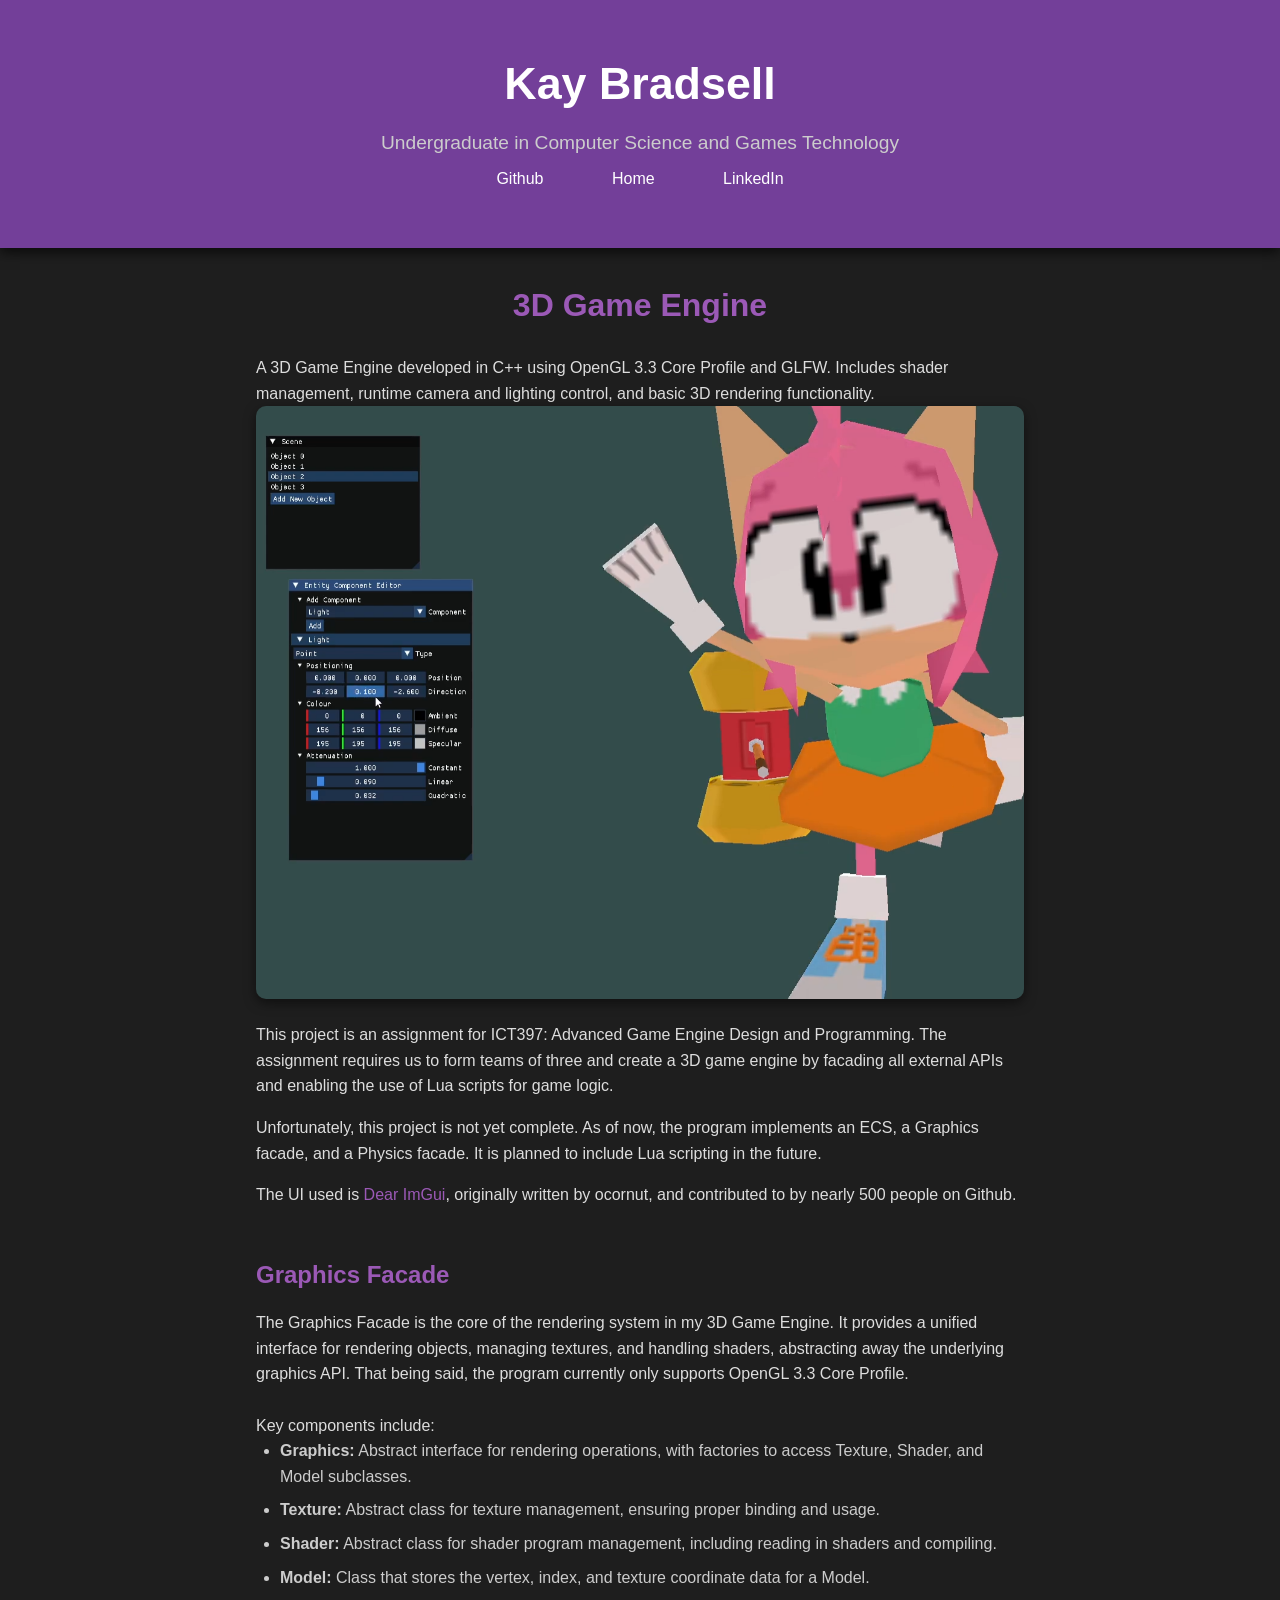
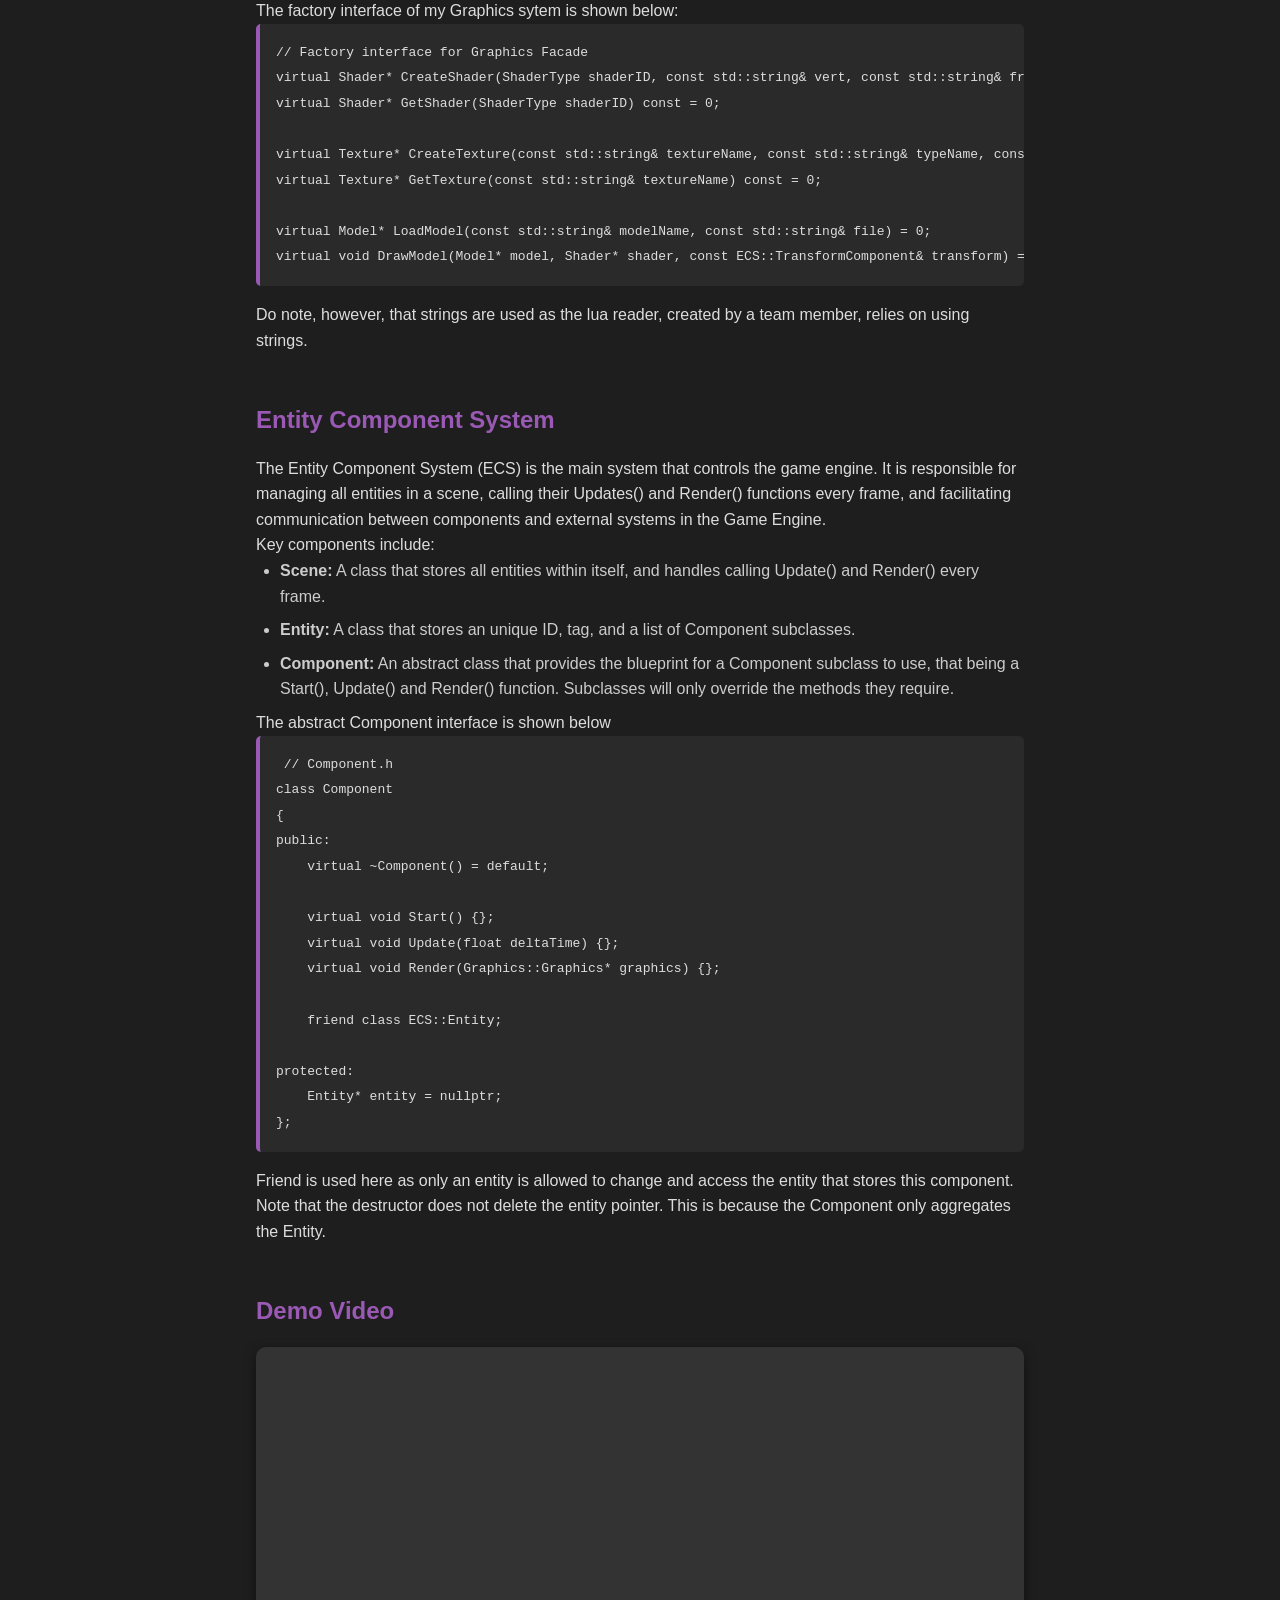
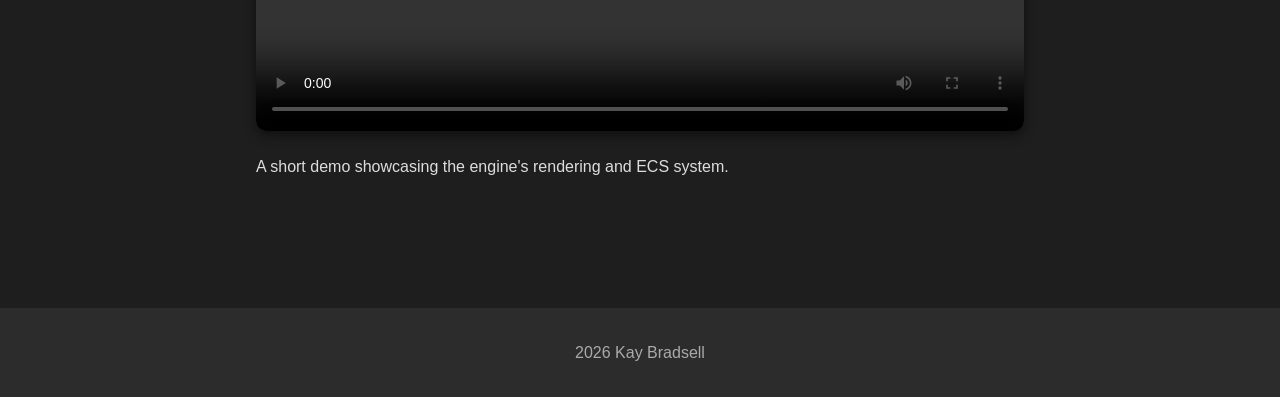
==== game-engine.html @ b8661fec "Add files via upload" ====
<!DOCTYPE html>
<html lang="en">
<head>
    <meta charset="UTF-8">
    <title>3D Game Engine | Kay Bradsell</title>
    <link rel="stylesheet" href="projectstyle.css"> <!-- your new project CSS -->
</head>
<body>

    <header>
        <h1>Kay Bradsell</h1>
        <p>Undergraduate in Computer Science and Games Technology</p>
        <nav>
            <a href="https://github.com/PocketSalt" target="_blank">Github</a>
            <a href="index.html">Home</a>
            <a href="https://www.linkedin.com/in/kay-bradsell-53371a305/" target="_blank">LinkedIn</a>
        </nav>
    </header>

    <div class="content-wrapper">

        <!-- Project Overview -->
        <section class="project-overview">
            <h2>3D Game Engine</h2>
            <p>
                A 3D Game Engine developed in C++ using OpenGL 3.3 Core Profile and GLFW.
                Includes shader management, runtime camera and lighting control, and basic 3D rendering functionality. <br />
                <img src="data/imgs/GameEngineView.png" alt="3D Game Engine Screenshot" class="project-image">
                This project is an assignment for ICT397: Advanced Game Engine Design and Programming. The assignment requires us to form teams of three and create a 3D game engine by facading all external APIs and enabling the use of Lua scripts for game logic.
            </p>

            <p>
                Unfortunately, this project is not yet complete. As of now, the program implements an ECS, a Graphics facade, and a Physics facade. It is planned to include Lua scripting in the future.
            </p>

            <p>
                The UI used is <a href="https://github.com/ocornut/imgui" target="_blank">Dear ImGui</a>, originally written by ocornut, and contributed to by nearly 500 people on Github.
            </p>
        </section>

        <!-- Graphics part -->
        <section class="project-images">
            <h3>Graphics Facade</h3>

            <p>
                The Graphics Facade is the core of the rendering system in my 3D Game Engine.
                It provides a unified interface for rendering objects, managing textures, and handling shaders, abstracting away the underlying graphics API.
                That being said, the program currently only supports OpenGL 3.3 Core Profile.
            </p>

            <br />

            <p>Key components include:</p>
            <ul>
                <li><strong>Graphics:</strong> Abstract interface for rendering operations, with factories to access Texture, Shader, and Model subclasses.</li>
                <li><strong>Texture:</strong> Abstract class for texture management, ensuring proper binding and usage.</li>
                <li><strong>Shader:</strong> Abstract class for shader program management, including reading in shaders and compiling.</li>
                <li><strong>Model:</strong> Class that stores the vertex, index, and texture coordinate data for a Model.</li>
            </ul>

            <p>The factory interface of my Graphics sytem is shown below:</p>
            <pre><code class="cpp">// Factory interface for Graphics Facade
virtual Shader* CreateShader(ShaderType shaderID, const std::string& vert, const std::string& frag) = 0;
virtual Shader* GetShader(ShaderType shaderID) const = 0;

virtual Texture* CreateTexture(const std::string& textureName, const std::string& typeName, const std::string& file) = 0;
virtual Texture* GetTexture(const std::string& textureName) const = 0;

virtual Model* LoadModel(const std::string& modelName, const std::string& file) = 0;
virtual void DrawModel(Model* model, Shader* shader, const ECS::TransformComponent& transform) = 0;
</code></pre>
            <p> Do note, however, that strings are used as the lua reader, created by a team member, relies on using strings.</p>
        </section>

        <!-- ECS -->
        <section class="project-images">
            <h3>Entity Component System</h3>

            <p>
                The Entity Component System (ECS) is the main system that controls the game engine.
                It is responsible for managing all entities in a scene, calling their Updates() and Render() functions every frame, and facilitating communication between components and external systems in the Game Engine.
            </p>

            <p>Key components include:</p>
            <ul>
                <li><strong>Scene:</strong> A class that stores all entities within itself, and handles calling Update() and Render() every frame.</li>
                <li><strong>Entity:</strong> A class that stores an unique ID, tag, and a list of Component subclasses.</li>
                <li><strong>Component:</strong> An abstract class that provides the blueprint for a Component subclass to use, that being a Start(), Update() and Render() function. Subclasses will only override the methods they require.</li>
            </ul>

            <p>The abstract Component interface is shown below</p>
            <pre><code style="cpp"> // Component.h
class Component
{
public:
    virtual ~Component() = default;

    virtual void Start() {};
    virtual void Update(float deltaTime) {};
    virtual void Render(Graphics::Graphics* graphics) {};

    friend class ECS::Entity;

protected:
    Entity* entity = nullptr;
};
</code></pre>
            <p>Friend is used here as only an entity is allowed to change and access the entity that stores this component. Note that the destructor does not delete the entity pointer. This is because the Component only aggregates the Entity.</p>
        </section>

        <!-- Demo Video -->
        <section class="project-demo">
            <h3>Demo Video</h3>
            <div class="project-video-wrapper">
                <video controls>
                    <source src="data/videos/GameEngineDemo.mp4" type="video/mp4">
                    Your browser does not support the video tag.
                </video>
            </div>
            <p>A short demo showcasing the engine's rendering and ECS system.</p>
        </section>

    </div>

    <footer>
        <p>2026 Kay Bradsell</p>
    </footer>

</body>
</html>
---- projectstyle.css ----
/* ---------- Reset & Base ---------- */
* {
    box-sizing: border-box;
    margin: 0;
    padding: 0;
}

body {
    font-family: 'Poppins', sans-serif;
    background: #1e1e1e; /* dark grey background */
    color: #ddd; /* light text for readability */
    line-height: 1.6;
}

/* ---------- Header ---------- */
header {
    background: #733f99; /* deep purple */
    color: #ffffff;
    text-align: center;
    padding: 3rem 1rem;
    box-shadow: 0 4px 12px rgba(0,0,0,0.7);
}

    header h1 {
        color: #fff;
        font-size: 2.8rem;
        margin-bottom: 0.5rem;
    }

    header p {
        font-size: 1.2rem;
        color: #ccc; /* subtle accent */
    }

nav a {
    display: inline-block;
    margin: 0 1rem;
    text-decoration: none;
    color: #fff;
    font-weight: 500;
    padding: 0.5rem 1rem;
    border-radius: 5px;
    transition: background 0.3s, transform 0.2s;
}

    nav a:hover {
        background: rgba(255,255,255,0.1);
        transform: translateY(-2px);
    }

/* ---------- Content Wrapper ---------- */
.content-wrapper {
    max-width: 800px;
    margin: 0 auto;
    padding: 2rem 1rem;
}

/* ---------- Section Headings ---------- */
h1, h2, h3 {
    color: #9b59b6; /* purple accent */
}

h1 {
    font-size: 2.8rem;
}

h2 {
    font-size: 2rem;
    margin-bottom: 1.5rem;
    text-align: center;
}

h3 {
    font-size: 1.5rem;
    margin-bottom: 1rem;
}

/* ---------- Sections ---------- */
section {
    margin-bottom: 3rem;
}

/* ---------- Bullet List ---------- */
ul {
    list-style-type: disc;
    padding-left: 1.5rem;
}

    ul li {
        margin-bottom: 0.5rem;
        color: #ccc; /* light text for bullets */
    }

/* ---------- Project Overview ---------- */
.project-overview p {
    margin-bottom: 1rem;
    color: #ddd;
}

/* ---------- Images & UML diagrams ---------- */
.project-image, .uml-image {
    width: 100%;
    max-height: 100%;
    object-fit: cover;
    border-radius: 10px;
    box-shadow: 0 4px 12px rgba(0,0,0,0.5);
    margin-bottom: 1rem;
}

/* ---------- Code Snippets ---------- */
pre {
    background: #2a2a2a; /* dark code background */
    border-left: 4px solid #9b59b6; /* purple accent */
    padding: 1rem;
    overflow-x: auto;
    border-radius: 5px;
    margin-bottom: 1rem;
    font-family: 'Fira Code', monospace;
    color: #ddd;
}

/* ---------- Video / Demo ---------- */
.project-video-wrapper video {
    width: 100%;
    max-height: 400px;
    border-radius: 10px;
    margin-bottom: 1rem;
    box-shadow: 0 4px 12px rgba(0,0,0,0.5);
}

/* ---------- Footer ---------- */
footer {
    text-align: center;
    padding: 2rem;
    background: #2c2c2c; /* dark footer */
    color: #aaa;
    margin-top: 3rem;
}

/* ---------- Links inside project overview ---------- */
.project-overview a {
    color: #9b59b6; /* purple links */
    text-decoration: none;
}

    .project-overview a:hover {
        text-decoration: underline;
    }
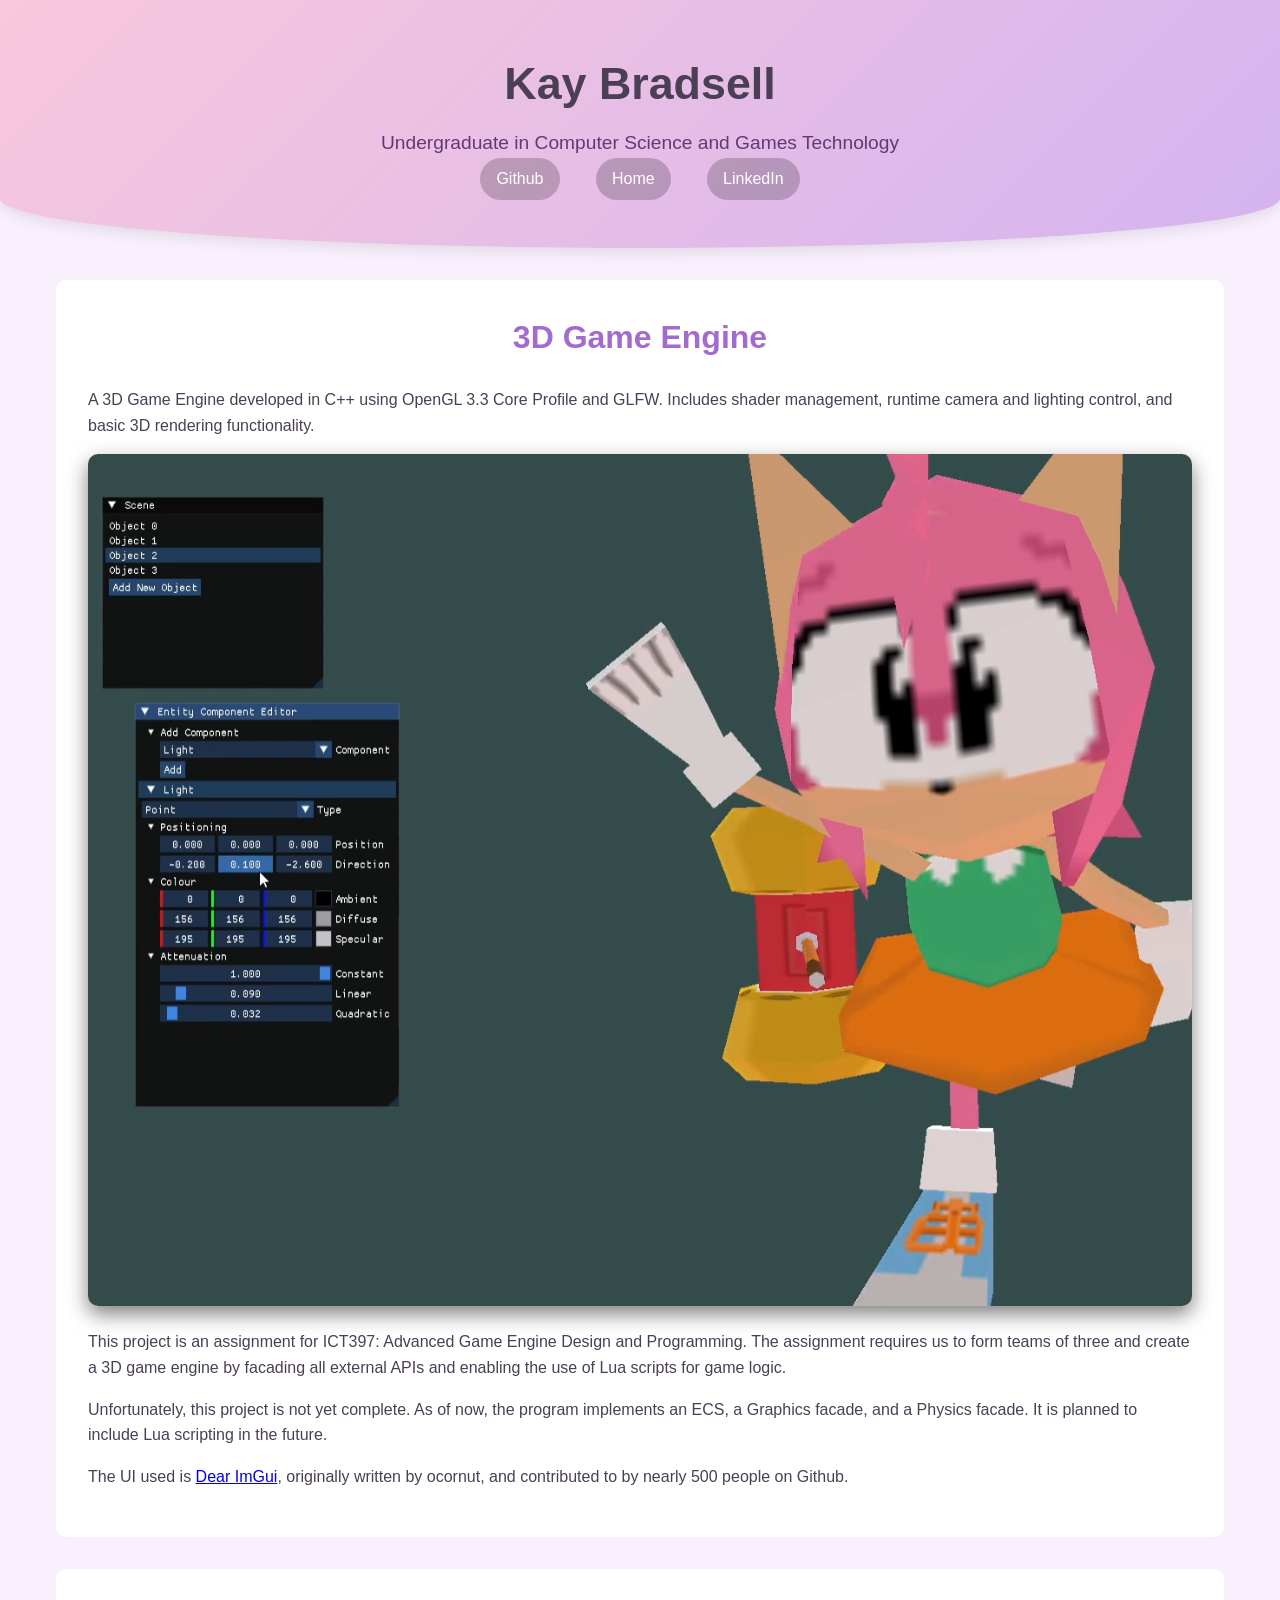
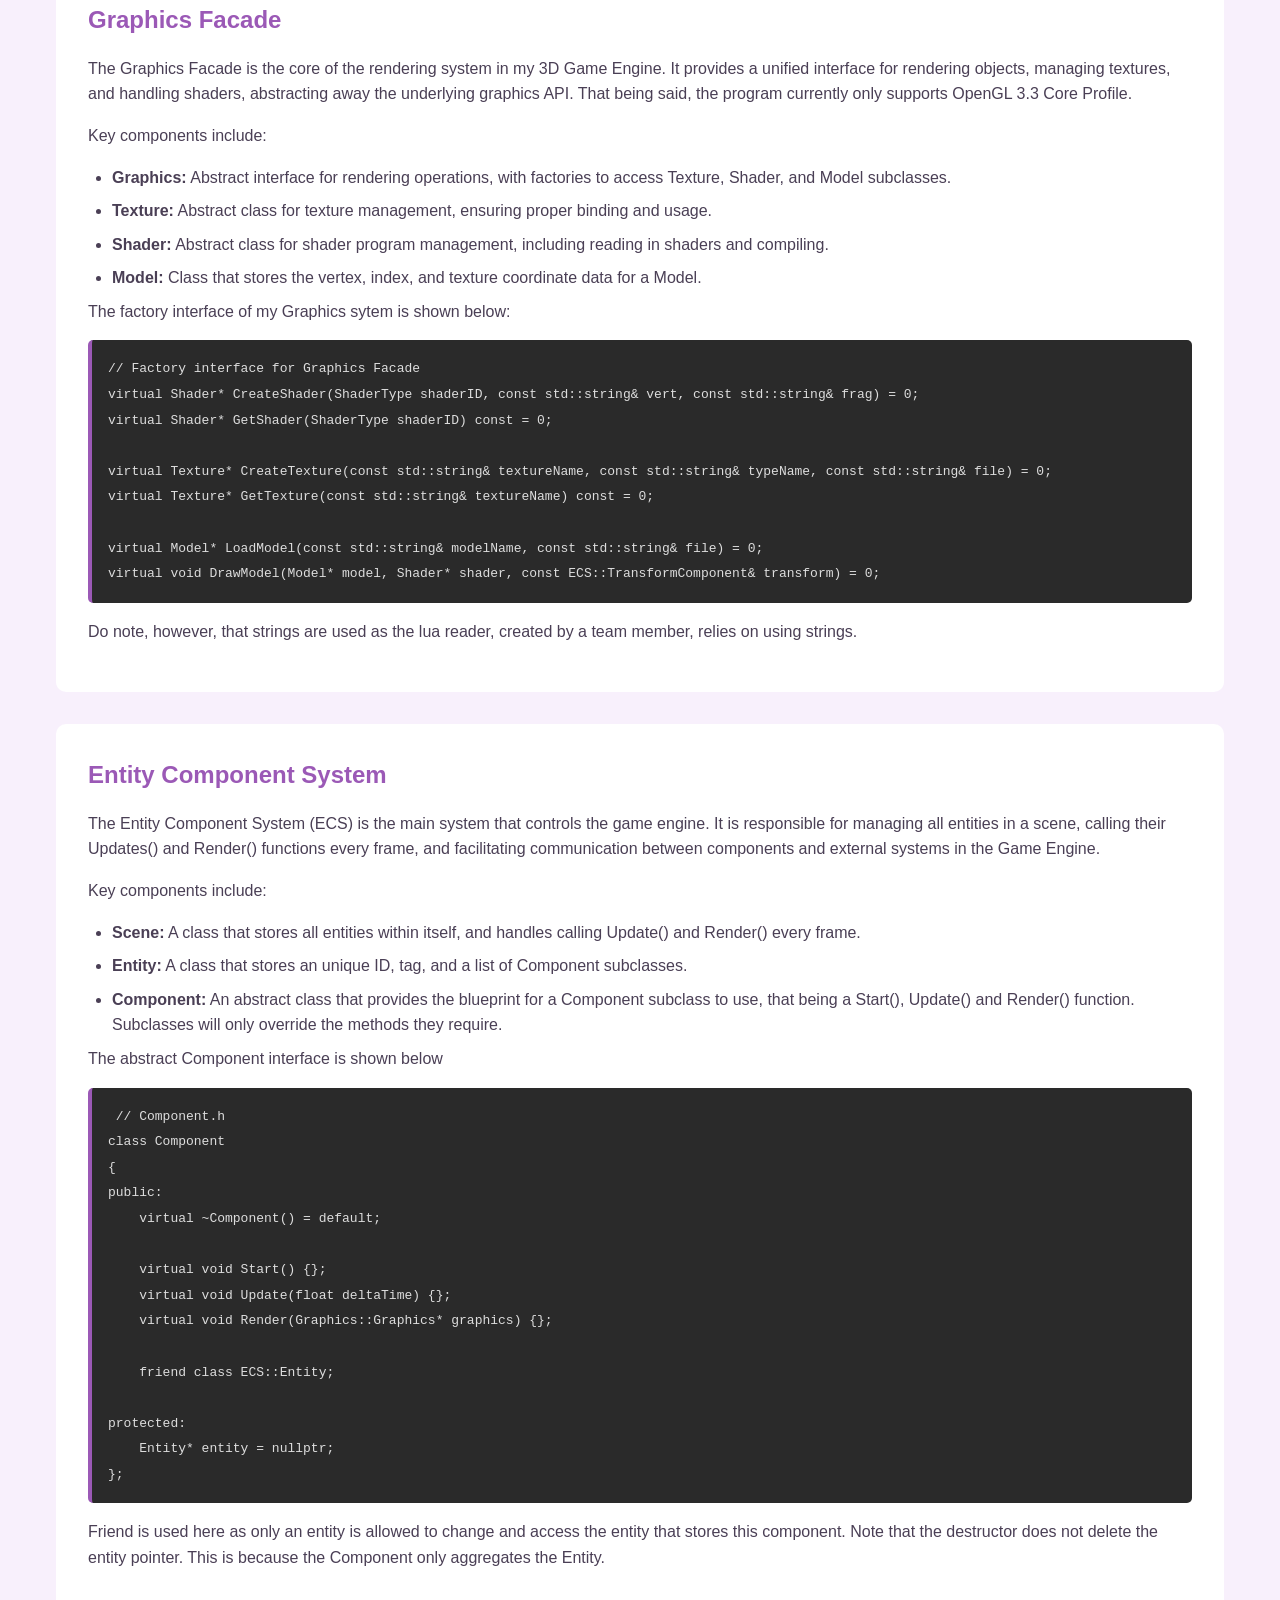
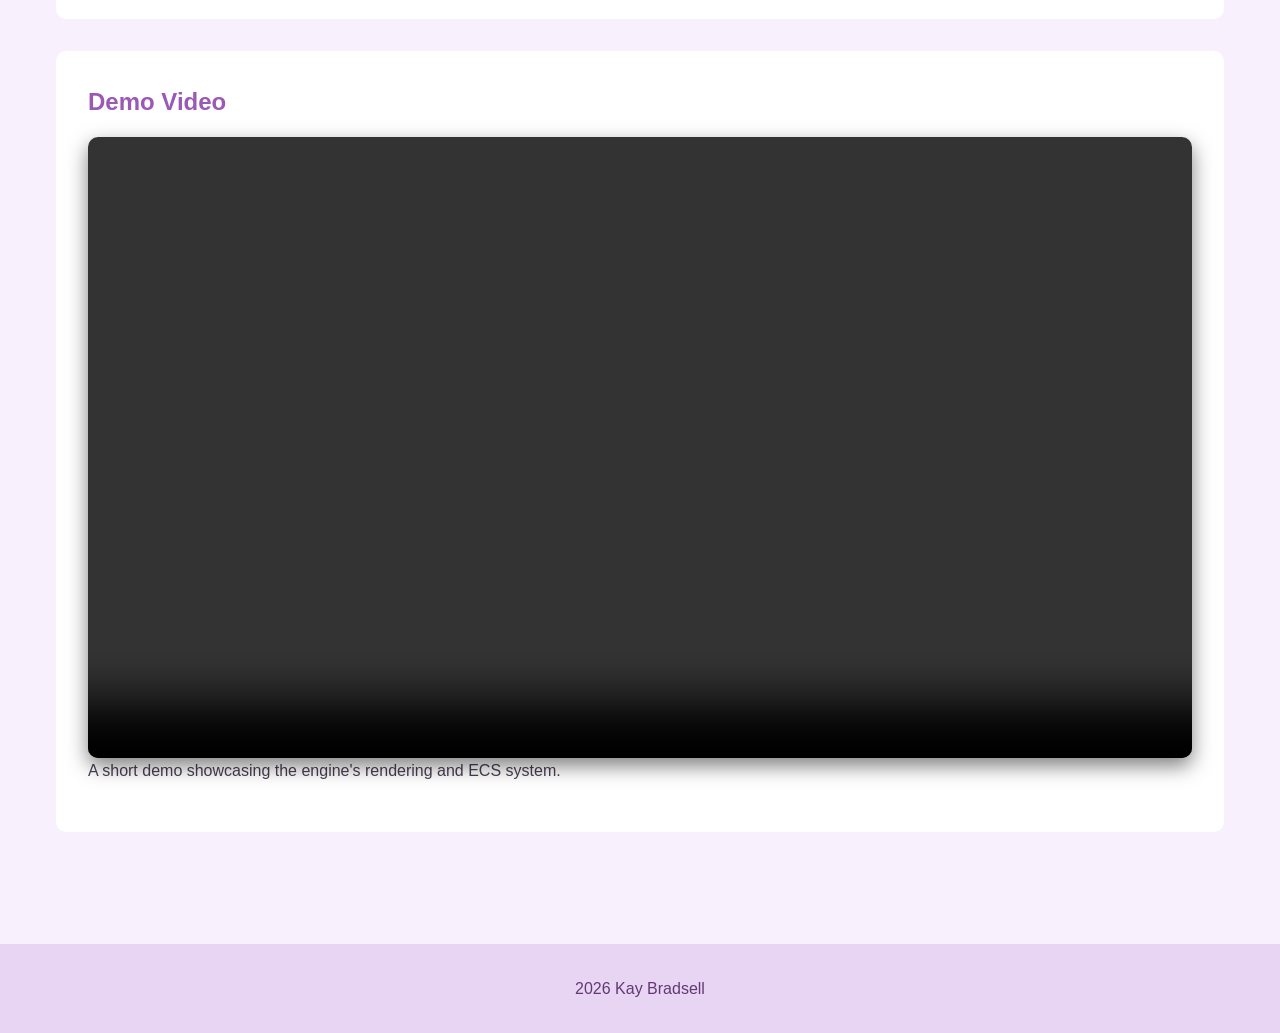
==== commit 7a190148: "Updated CSS and made it cute" ====
--- a/game-engine.html
+++ b/game-engine.html
@@ -3,7 +3,7 @@
 <head>
     <meta charset="UTF-8">
     <title>3D Game Engine | Kay Bradsell</title>
-    <link rel="stylesheet" href="projectstyle.css"> <!-- your new project CSS -->
+    <link rel="stylesheet" href="pagestyle.css">
 </head>
 <body>
 
@@ -11,11 +11,14 @@
         <h1>Kay Bradsell</h1>
         <p>Undergraduate in Computer Science and Games Technology</p>
         <nav>
-            <a href="https://github.com/PocketSalt" target="_blank">Github</a>
+            <a href="https://github.com/kaybradsell" target="_blank">Github</a>
             <a href="index.html">Home</a>
             <a href="https://www.linkedin.com/in/kay-bradsell-53371a305/" target="_blank">LinkedIn</a>
         </nav>
     </header>
+
+    <div class="side-left"></div>
+    <div class="side-right"></div>
 
     <div class="content-wrapper">
 
@@ -24,8 +27,10 @@
             <h2>3D Game Engine</h2>
             <p>
                 A 3D Game Engine developed in C++ using OpenGL 3.3 Core Profile and GLFW.
-                Includes shader management, runtime camera and lighting control, and basic 3D rendering functionality. <br />
-                <img src="data/imgs/GameEngineView.png" alt="3D Game Engine Screenshot" class="project-image">
+                Includes shader management, runtime camera and lighting control, and basic 3D rendering functionality.
+            </p>
+            <img src="data/imgs/GameEngineView.png" alt="3D Game Engine Screenshot" class="project-image">
+            <p>
                 This project is an assignment for ICT397: Advanced Game Engine Design and Programming. The assignment requires us to form teams of three and create a 3D game engine by facading all external APIs and enabling the use of Lua scripts for game logic.
             </p>
 
@@ -47,8 +52,6 @@
                 It provides a unified interface for rendering objects, managing textures, and handling shaders, abstracting away the underlying graphics API.
                 That being said, the program currently only supports OpenGL 3.3 Core Profile.
             </p>
-
-            <br />
 
             <p>Key components include:</p>
             <ul>
--- a/pagestyle.css
+++ b/pagestyle.css
@@ -0,0 +1,317 @@
+/* ---- Base ---- */
+* {
+    box-sizing: border-box;
+    margin: 0;
+    padding: 0;
+}
+
+body
+{
+    font-family: 'Poppins', sans-serif;
+    background: #f8f0fc;
+    color: #4a3f55;
+    line-height: 1.6;
+}
+
+
+/* ---- Header ---- */
+header
+{
+    background: linear-gradient(135deg, #f8c8dc, #d4b3f0);
+    text-align: center;
+    padding: 3rem 1rem;
+    border-bottom-left-radius: 50% 20%;
+    border-bottom-right-radius: 50% 20%;
+    box-shadow: 0 4px 15px rgba(0,0,0,0.1);
+    position: relative;
+    z-index: 2;
+}
+
+    header h1
+    {
+        font-size: 2.8rem;
+        margin-bottom: 0.5rem;
+    }
+
+    header p
+    {
+        font-size: 1.2rem;
+        color: #633974;
+    }
+
+/* Navigation */
+nav a
+{
+    display: inline-block;
+    margin: 0 1rem;
+    text-decoration: none;
+    color: #fff;
+    font-weight: 500;
+    padding: 0.5rem 1rem;
+    border-radius: 25px;
+    background: rgba(0, 0, 0, 0.2); /* or 255 255 255 */
+    transition: background 0.3s, transform 0.3s;
+}
+
+    nav a:hover
+    {
+        background: rgba(0, 0, 0, 0.5); /* or 255 255 255 */
+        transform: translateY(-3px);
+    }
+
+
+/* ---- Wrapper ---- */
+.content-wrapper
+{
+    max-width: 1200px;
+    margin: 0 auto;
+    padding: 2rem 1rem;
+    position: relative;
+    z-index: 1;
+}
+
+/* ---- Sections ---- */
+section
+{
+    background: #fff;
+    padding: 2rem;
+    border-radius: 10px;
+    box-shadow: 0 8px 20px rbga(0, 0, 0, 0.5);
+    margin-bottom: 2rem;
+    text-align: left;
+}
+
+    section h1
+    {
+        color: #9b59b6;
+        font-size: 2.8rem;
+    }
+
+    section h2
+    {
+        text-align: center;
+        font-size: 2rem;
+        margin-bottom: 1.5rem;
+        color: #a46bcf;
+    }
+
+    section h3
+    {
+        color: #9b59b6;
+        font-size: 1.5rem;
+        margin-bottom: 1rem;
+    }
+
+    section p
+    {
+        margin-bottom: 1rem;
+    }
+
+/* ---- Skills Lists ---- */
+#skills ul
+{
+
+    list-style: none;
+    padding-left: 0;
+}
+
+#skills li
+{
+    margin-bottom: 0.8rem;
+}
+
+    #skills li strong
+    {
+        display: inline-block;
+        width: 300px;
+        color: #9b59bc;
+    }
+
+/* ---- Regular List ---- */
+ul
+{
+    list-style-type: disc;
+    padding-left: 1.5rem;
+}
+
+    ul li
+    {
+        margin-bottom: 0.5rem;
+        
+    }
+
+/* ---- Images ---- */
+.project-image
+{
+    width: 100%;
+    max-height: 100%;
+    object-fit: cover;
+    border-radius: 10px;
+    box-shadow: 0 8px 20px rgba(0,0,0,0.5);
+    margin-bottom: 1rem;
+}
+
+/* ---- Code ---- */
+pre {
+    background: #2a2a2a;
+    border-left: 4px solid #9b59b6;
+    padding: 1rem;
+    overflow-x: auto;
+    border-radius: 5px;
+    margin-bottom: 1rem;
+    font-family: 'Fira Code', monospace;
+    color: #ddd;
+}
+
+/* ---- Project Cards ---- */
+.project-card
+{
+    background: linear-gradient(135deg, #f8c8dc, #d4b3f0);
+    padding: 1.8rem;
+    margin: 1rem auto;
+    border-radius: 20px;
+    box-shadow: 0 8px 20px rgba(0,0,0,0.1);
+    transition: transform 0.3s, box-shadow 0.3s;
+}
+
+    .project-card h3
+    {
+        margin-bottom: 0.5rem;
+        color: #9b59b6;
+    }
+
+/* ---- Project Image Wrapper ---- */
+.project-image-wrapper
+{
+    position: relative;
+    width: 100%;
+    height: 280px;
+    border-radius: 10px;
+    overflow: hidden;
+}
+
+    .project-image-wrapper img
+    {
+        width: 100%;
+        height: 100%;
+        object-fit: cover;
+        display: block;
+        transition: transform 0.3s ease;
+    }
+
+    .project-image-wrapper:hover img
+    {
+        transform: scale(1.05);
+    }
+
+    .project-image-wrapper a
+    {
+        display: block;
+        text-decoration: none;
+        color: inherit;
+        border: none;
+        outline: none;
+    }
+
+/* ---- Image Overlay Text ---- */
+.project-overlay
+{
+    position: absolute;
+    top: 0;
+    left: 0;
+    width: 100%;
+    height: 100%;
+    background: rgba(20,0,10,0.6);
+    color: #9b59b6;
+    display: flex;
+    flex-direction: column;
+    justify-content: flex-end;
+    padding: 1rem;
+    box-sizing: border-box;
+    text-align: left;
+    border-radius: 10px;
+}
+
+    .project-overlay p
+    {
+        color: #fff;
+        margin: 0;
+        font-size: 0.95rem;
+    }
+
+/* ---- Video Wrapper ---- */
+.project-video-wrapper
+{
+    position: relative;
+    width: 100%;
+    padding-top: 56.25%;
+    border-radius: 10px;
+    overflow: hidden;
+    box-shadow: 0 8px 20px rgba(0,0,0,0.5);
+}
+
+    .project-video-wrapper video
+    {
+        position: absolute;
+        top: 0;
+        left: 0;
+        width: 100%;
+        height: 100%;
+        object-fit: cover;
+        display: block;
+    }
+
+/* ---- About & Contact ---- */
+#about p{
+    margin-left: 0 auto 1rem;
+    text-align: left;
+}
+
+#contact p {
+    margin-left: 0 auto 1rem;
+    text-align: center;
+}
+
+/* ---- Footer ---- */
+footer
+{
+    text-align: center;
+    padding: 2rem;
+    background: #e8d5f3;
+    color: #633974;
+    margin-top: 3rem;
+    position: relative;
+    z-index: 2;
+}
+
+/* ---- Side Panels ---- */
+.side-left, .side-right
+{
+    position: fixed;
+    top: 0;
+
+    width: 350px;
+    height: 100vh;
+
+    /*background-image: url('data/gifs/background.gif');*/
+    background-color: #633974;
+    background-size: cover;
+    background-repeat: no-repeat;
+    background-position: center;
+
+    z-index: -1;
+    image-rendering: pixelated;
+    opacity: 0.7;
+}
+
+.side-left
+{
+    left: calc(50% - 600px - 400px);
+    background-position: left;
+}
+
+.side-right
+{
+    left: calc(50% + 600px + 50px);
+    background-position: right;
+}
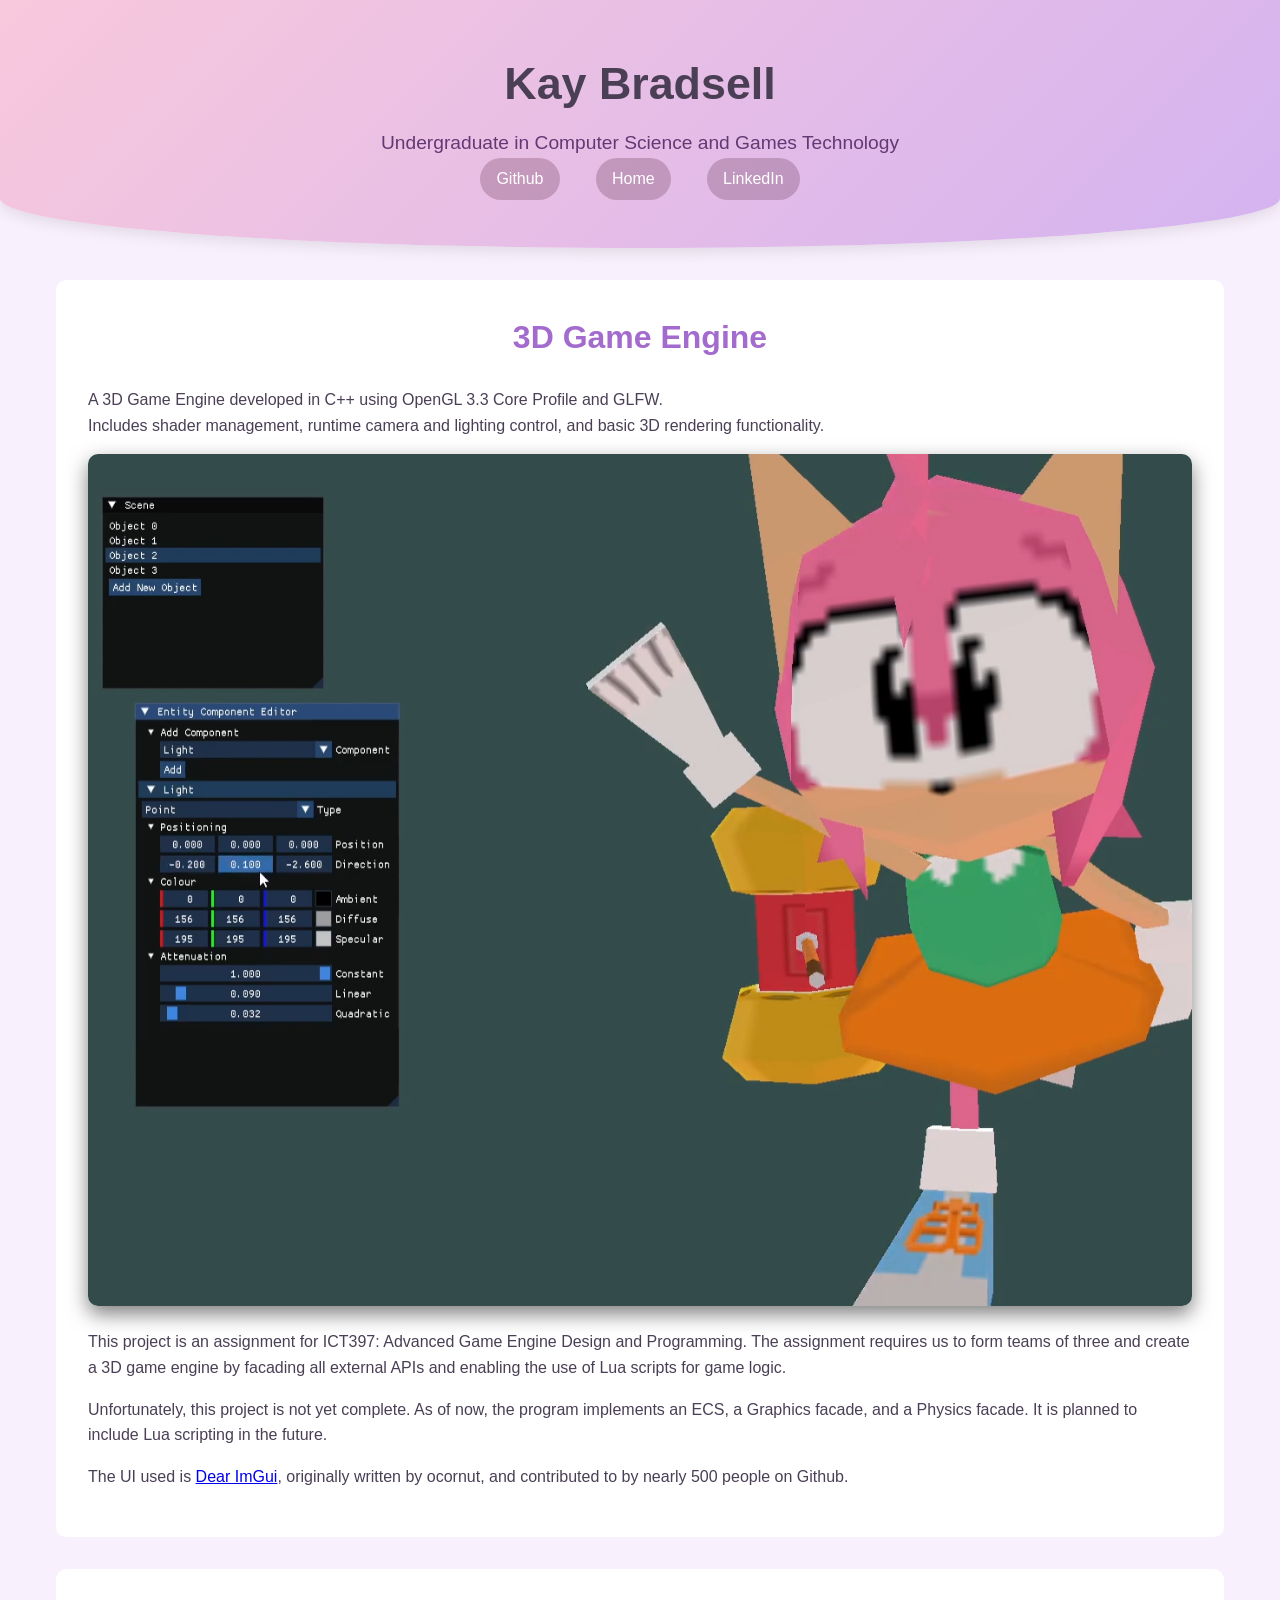
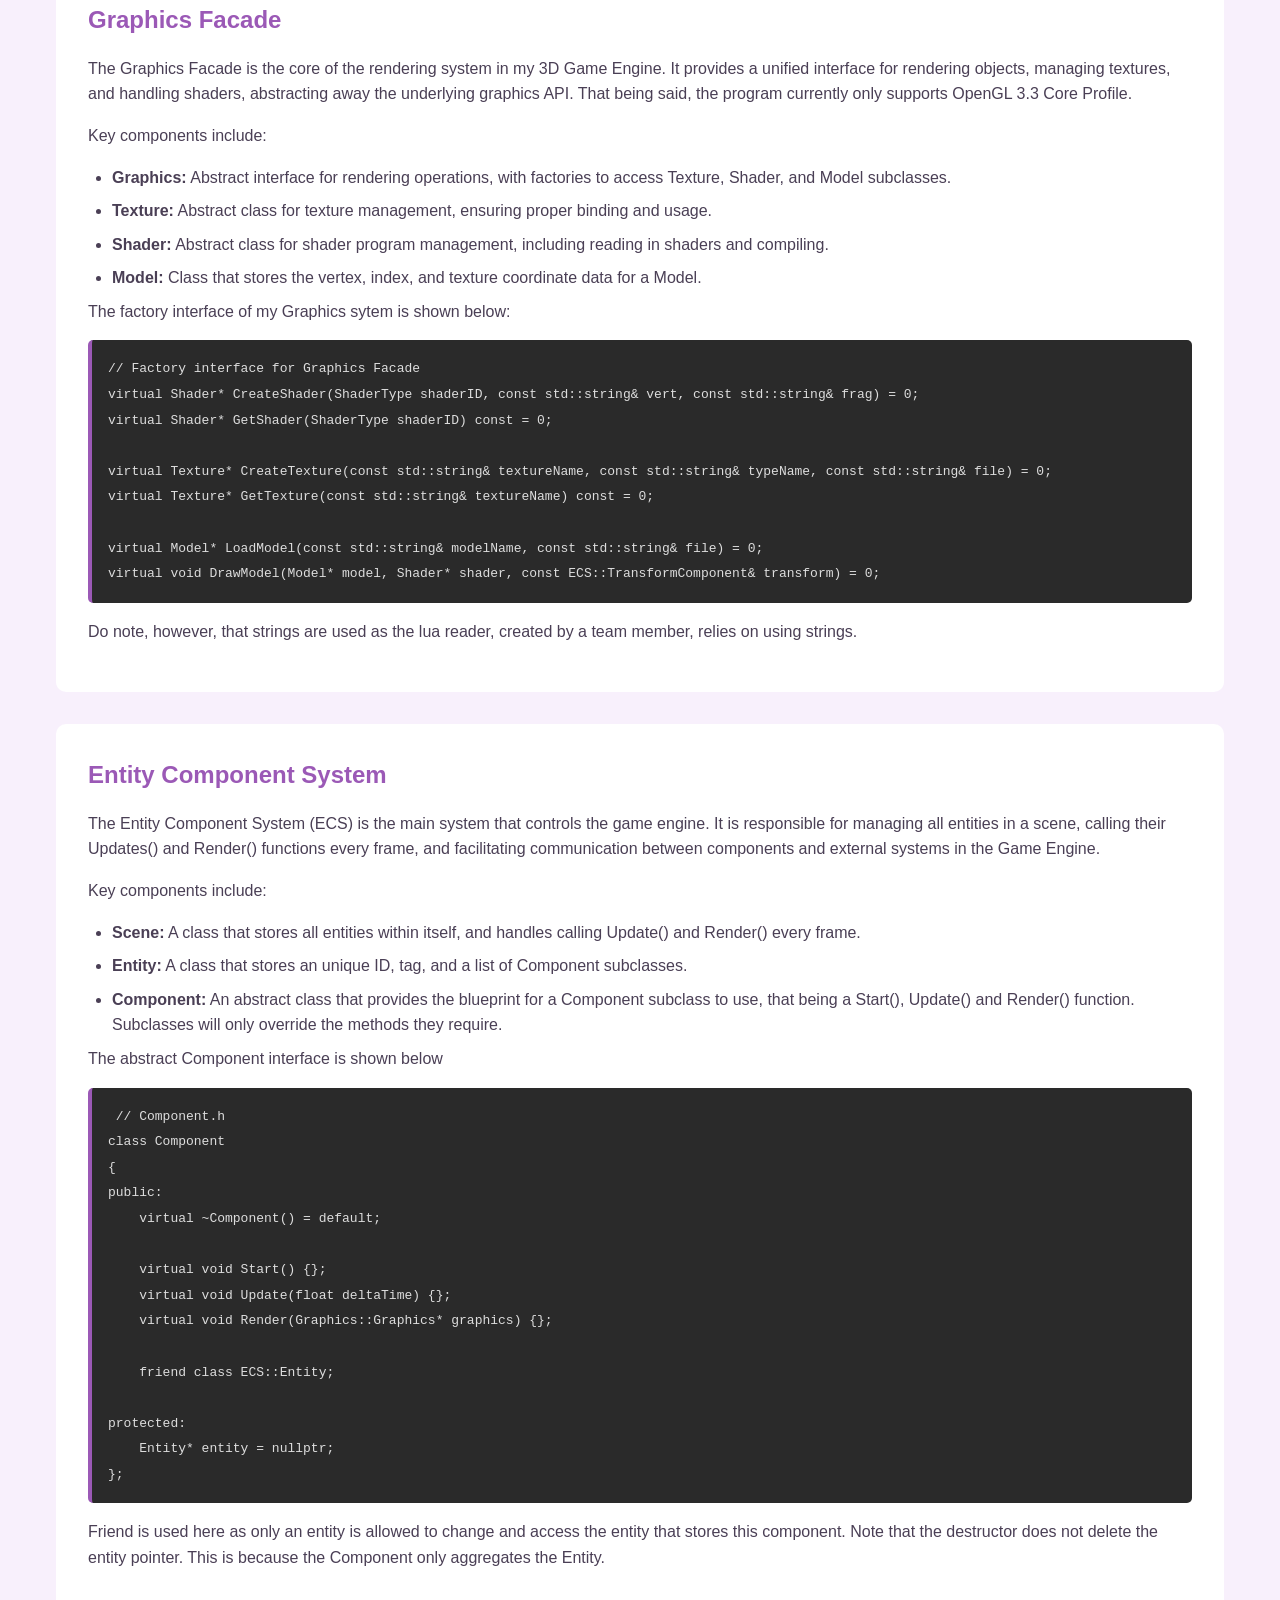
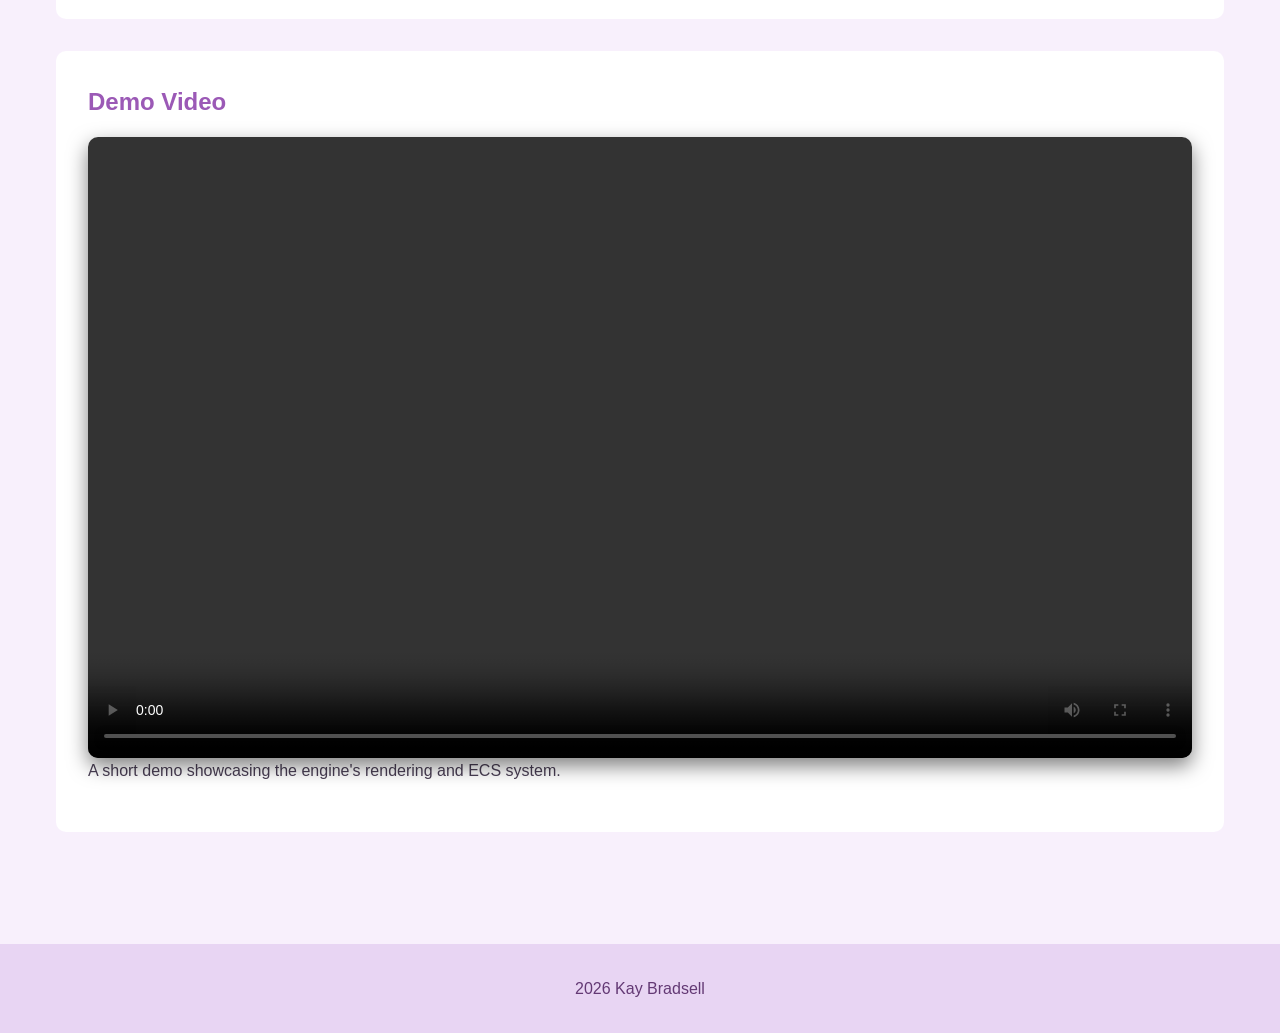
==== commit 45cd5860: "Added Minesweeper page and updated rest." ====
--- a/game-engine.html
+++ b/game-engine.html
@@ -26,7 +26,7 @@
         <section class="project-overview">
             <h2>3D Game Engine</h2>
             <p>
-                A 3D Game Engine developed in C++ using OpenGL 3.3 Core Profile and GLFW.
+                A 3D Game Engine developed in C++ using OpenGL 3.3 Core Profile and GLFW. <br />
                 Includes shader management, runtime camera and lighting control, and basic 3D rendering functionality.
             </p>
             <img src="data/imgs/GameEngineView.png" alt="3D Game Engine Screenshot" class="project-image">
@@ -41,6 +41,7 @@
             <p>
                 The UI used is <a href="https://github.com/ocornut/imgui" target="_blank">Dear ImGui</a>, originally written by ocornut, and contributed to by nearly 500 people on Github.
             </p>
+            
         </section>
 
         <!-- Graphics part -->
--- a/pagestyle.css
+++ b/pagestyle.css
@@ -49,13 +49,13 @@
     font-weight: 500;
     padding: 0.5rem 1rem;
     border-radius: 25px;
-    background: rgba(0, 0, 0, 0.2); /* or 255 255 255 */
+    background: rgba(50, 0, 20, 0.2); /* or 255 255 255 */
     transition: background 0.3s, transform 0.3s;
 }
 
     nav a:hover
     {
-        background: rgba(0, 0, 0, 0.5); /* or 255 255 255 */
+        background: rgba(50, 0, 20, 0.5); /* or 255 255 255 */
         transform: translateY(-3px);
     }
 
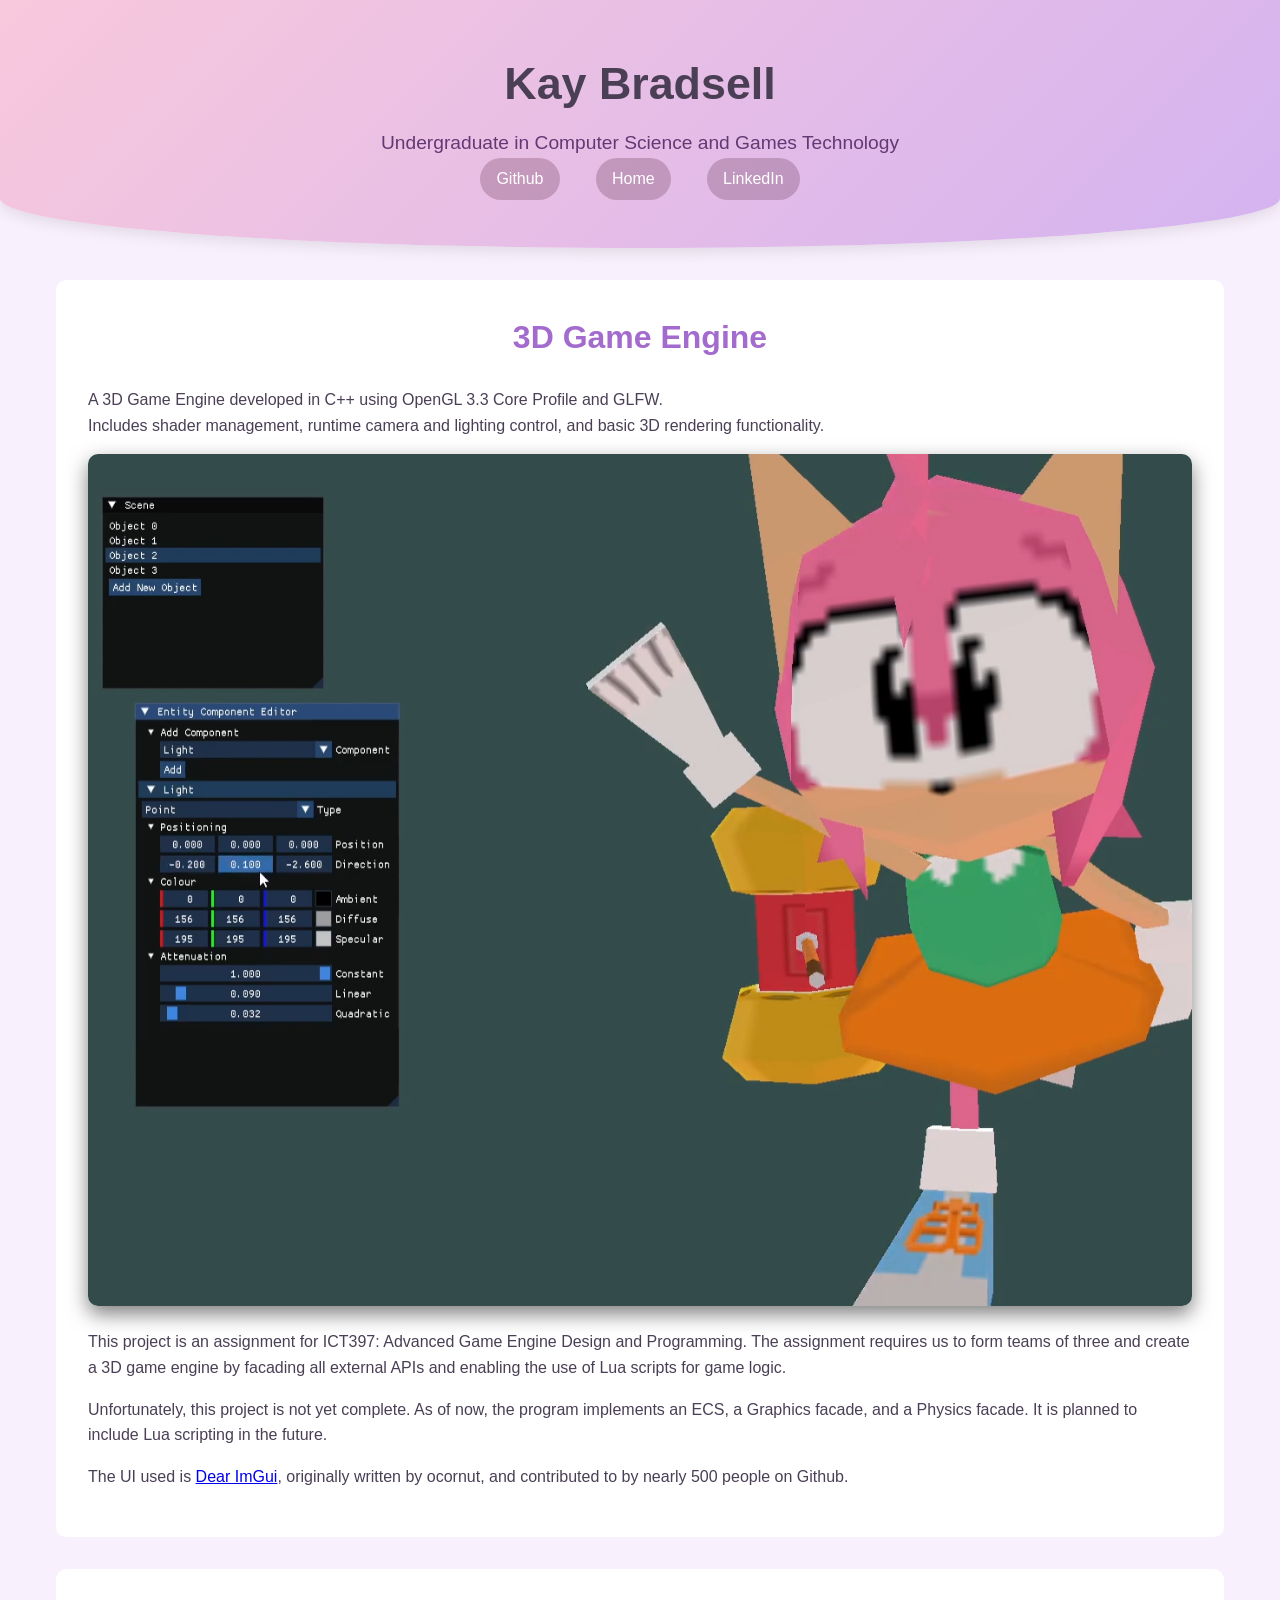
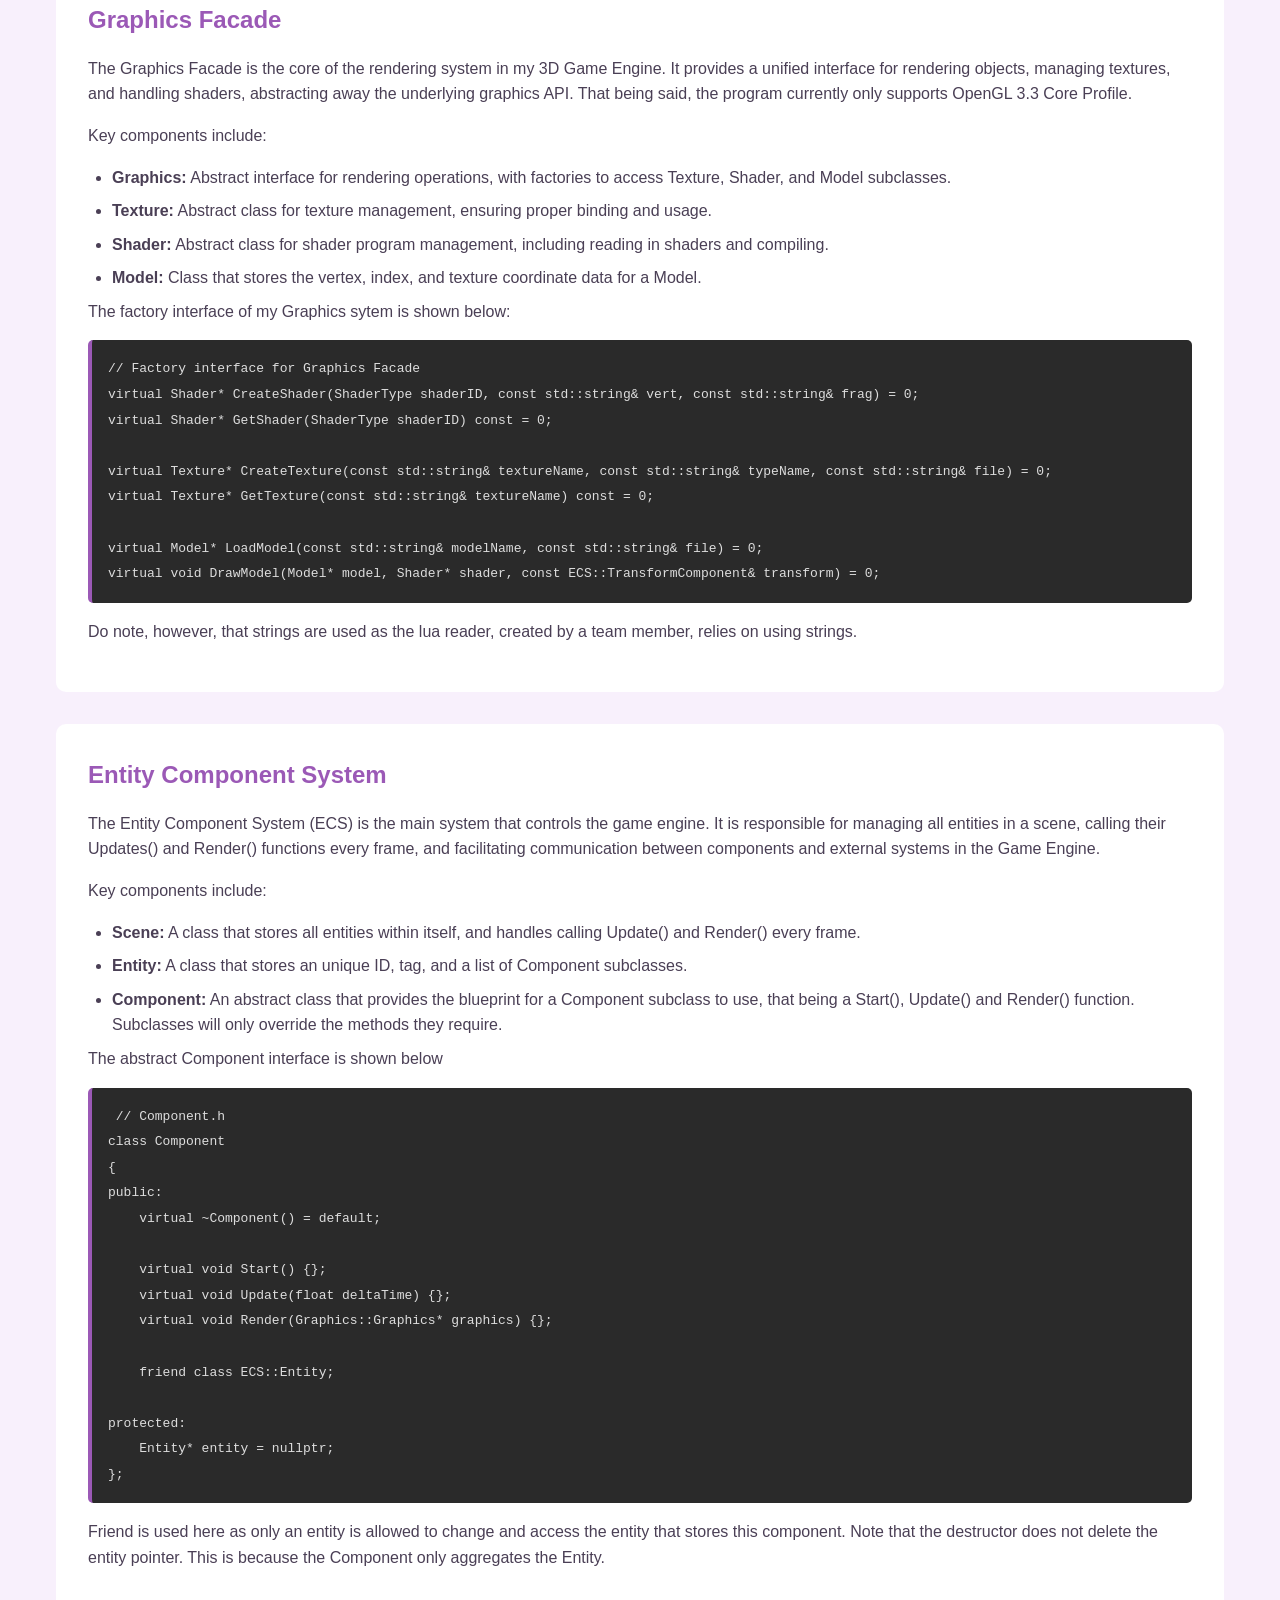
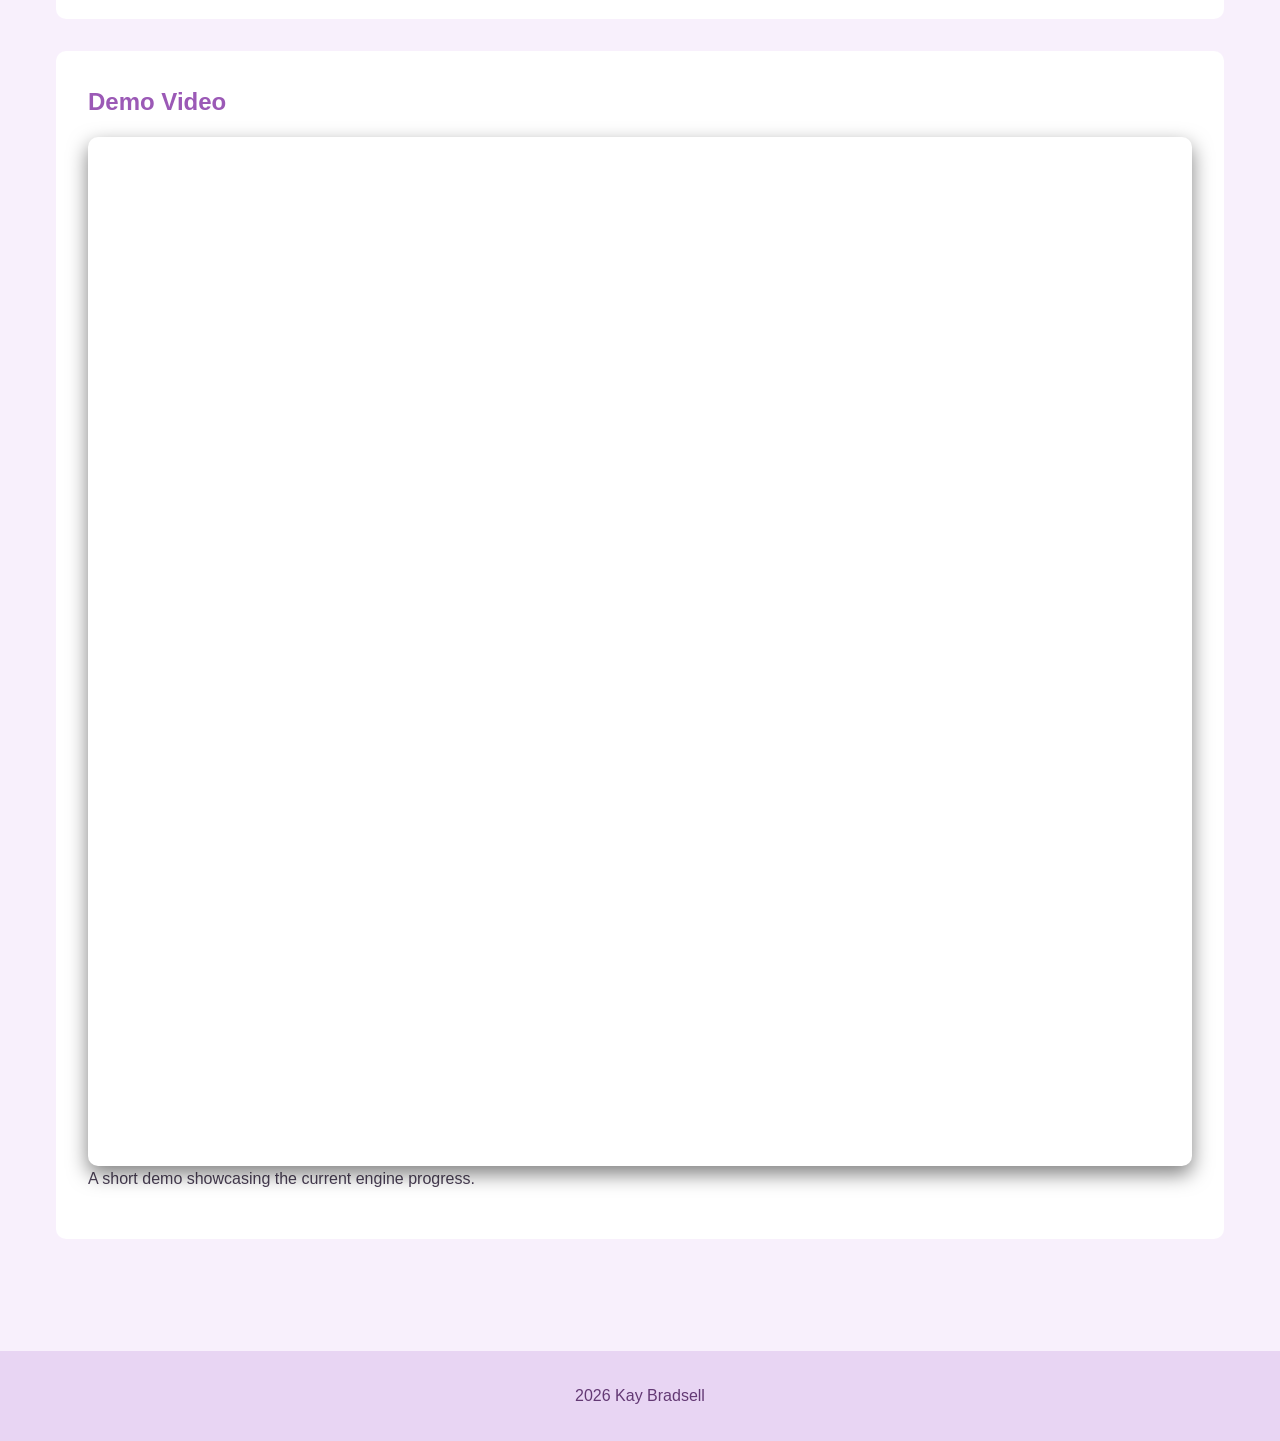
==== commit d9d00aee: "Update game-engine.html" ====
--- a/game-engine.html
+++ b/game-engine.html
@@ -116,12 +116,12 @@
         <section class="project-demo">
             <h3>Demo Video</h3>
             <div class="project-video-wrapper">
-                <video controls>
-                    <source src="data/videos/GameEngineDemo.mp4" type="video/mp4">
-                    Your browser does not support the video tag.
-                </video>
+                <iframe width="100%" height="400"
+                    src="https://youtu.be/H6Nz-hdSgTE"
+                    frameborder="0" allowfullscreen>
+                </iframe>
             </div>
-            <p>A short demo showcasing the engine's rendering and ECS system.</p>
+            <p>A short demo showcasing the current engine progress.</p>
         </section>
 
     </div>
@@ -131,4 +131,4 @@
     </footer>
 
 </body>
-</html>+</html>
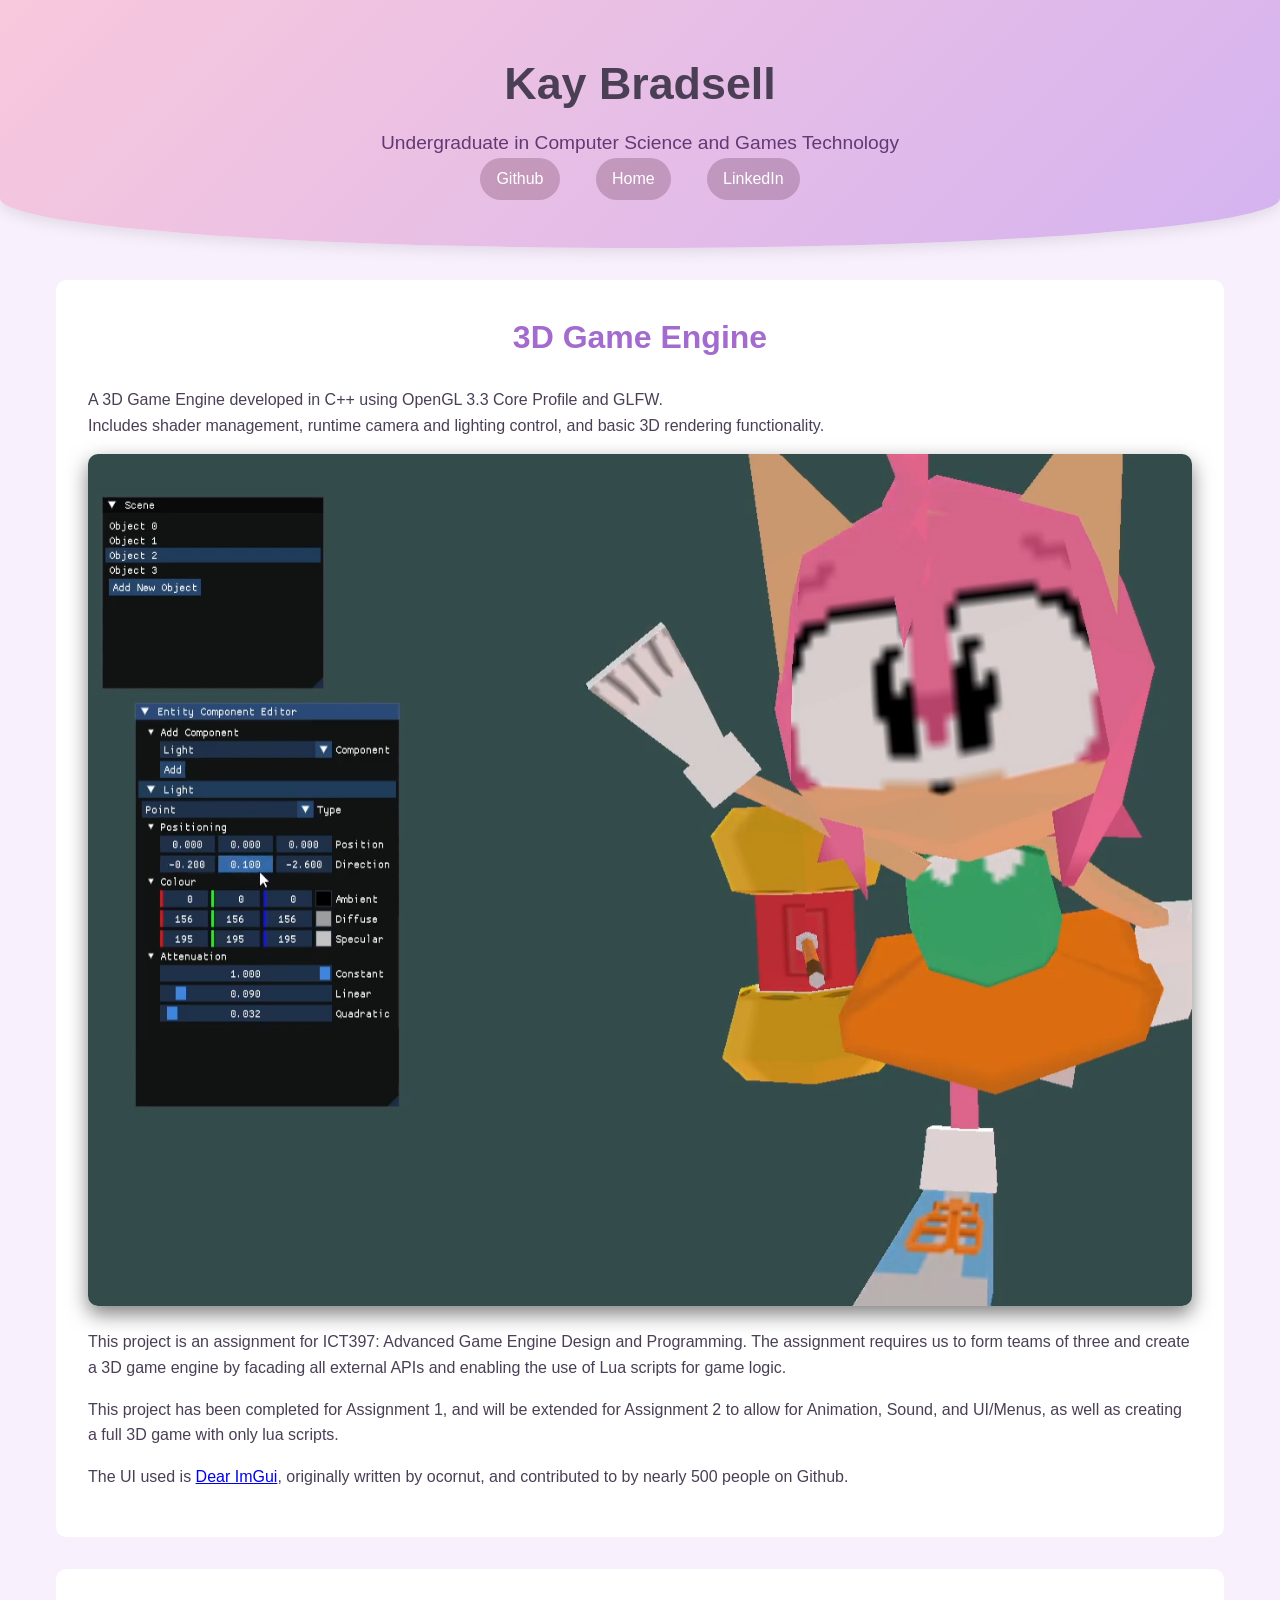
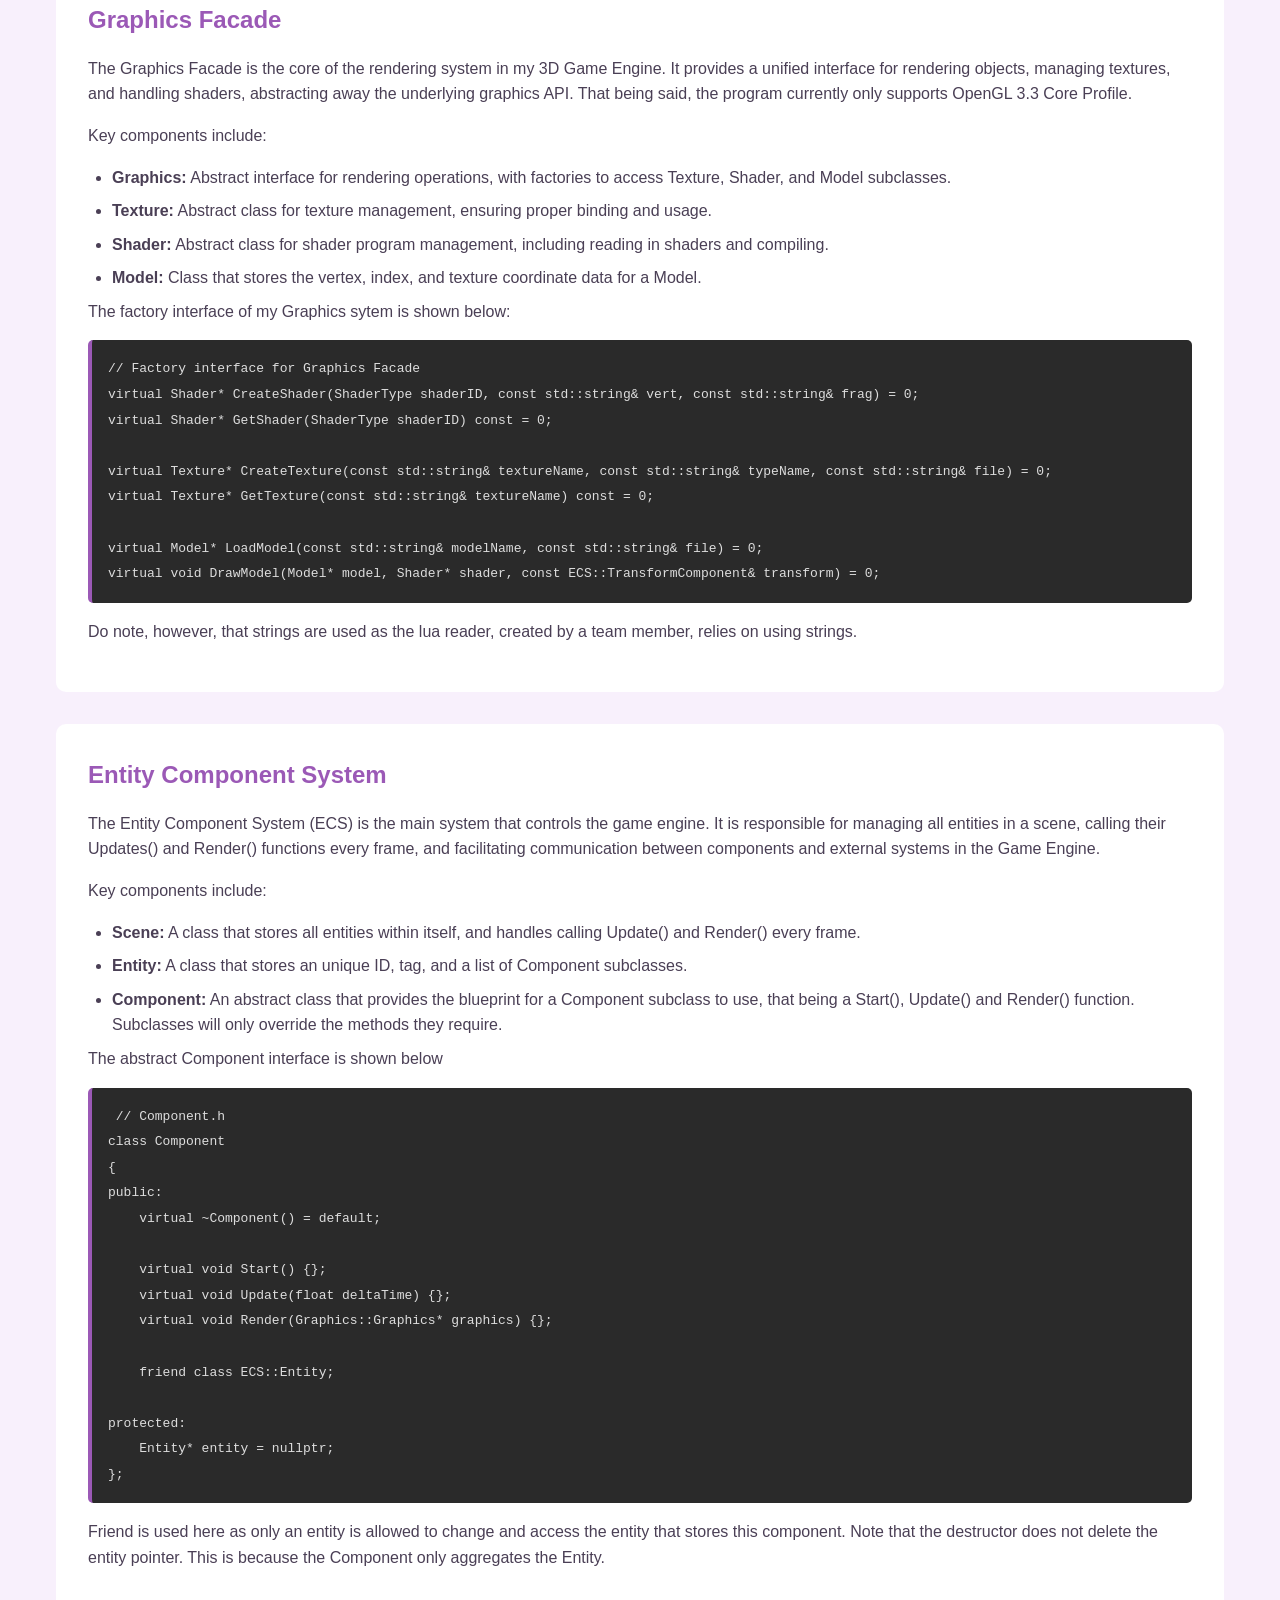
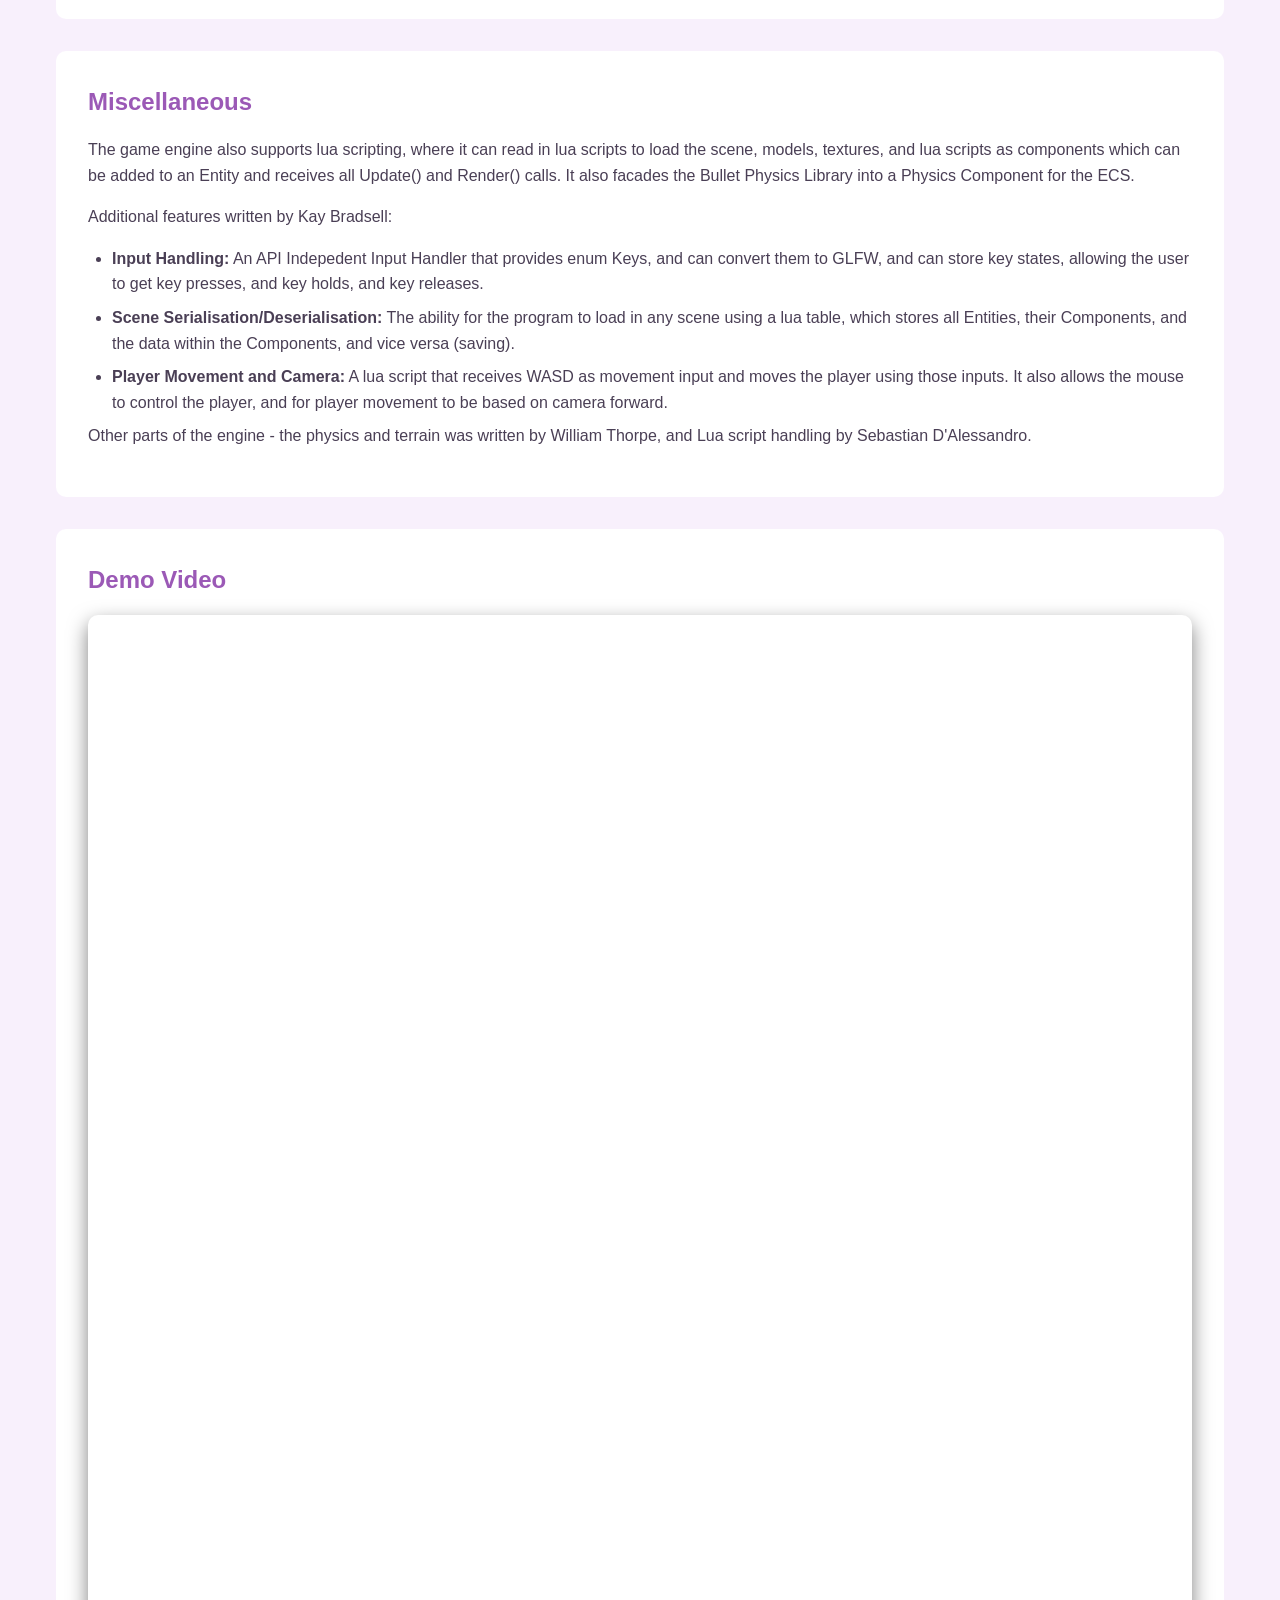
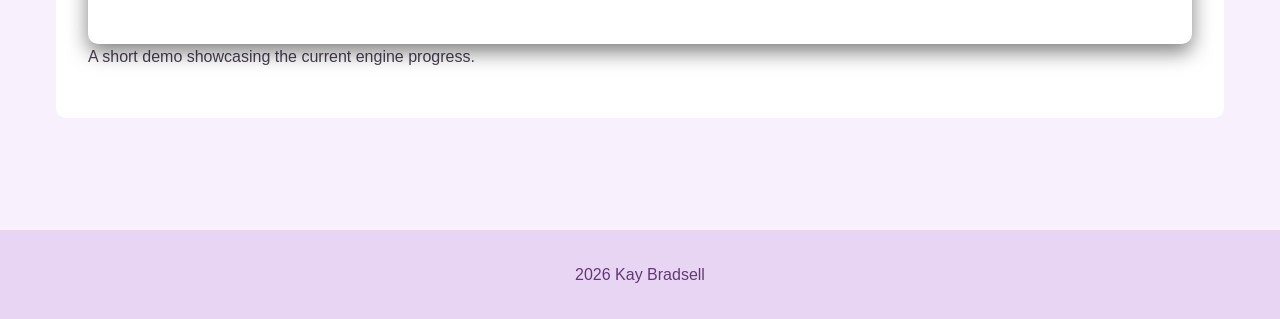
==== commit 02b587b4: "Update game-engine.html" ====
--- a/game-engine.html
+++ b/game-engine.html
@@ -35,7 +35,7 @@
             </p>
 
             <p>
-                Unfortunately, this project is not yet complete. As of now, the program implements an ECS, a Graphics facade, and a Physics facade. It is planned to include Lua scripting in the future.
+                This project has been completed for Assignment 1, and will be extended for Assignment 2 to allow for Animation, Sound, and UI/Menus, as well as creating a full 3D game with only lua scripts.
             </p>
 
             <p>
@@ -112,6 +112,26 @@
             <p>Friend is used here as only an entity is allowed to change and access the entity that stores this component. Note that the destructor does not delete the entity pointer. This is because the Component only aggregates the Entity.</p>
         </section>
 
+        </section>
+
+        <!-- ECS -->
+        <section class="project-images">
+            <h3>Miscellaneous</h3>
+
+            <p>
+                The game engine also supports lua scripting, where it can read in lua scripts to load the scene, models, textures, and lua scripts as components which can be added to an Entity and receives all Update() and Render() calls. It also facades the Bullet Physics Library into a Physics Component for the ECS.
+            </p>
+
+            <p>Additional features written by Kay Bradsell:</p>
+            <ul>
+                <li><strong>Input Handling:</strong> An API Indepedent Input Handler that provides enum Keys, and can convert them to GLFW, and can store key states, allowing the user to get key presses, and key holds, and key releases.</li>
+                <li><strong>Scene Serialisation/Deserialisation:</strong> The ability for the program to load in any scene using a lua table, which stores all Entities, their Components, and the data within the Components, and vice versa (saving).</li>
+                <li><strong>Player Movement and Camera:</strong> A lua script that receives WASD as movement input and moves the player using those inputs. It also allows the mouse to control the player, and for player movement to be based on camera forward.</li>
+            </ul>
+
+            <p>Other parts of the engine - the physics and terrain was written by William Thorpe, and Lua script handling by Sebastian D'Alessandro.</p>
+        </section>
+
         <!-- Demo Video -->
         <section class="project-demo">
             <h3>Demo Video</h3>
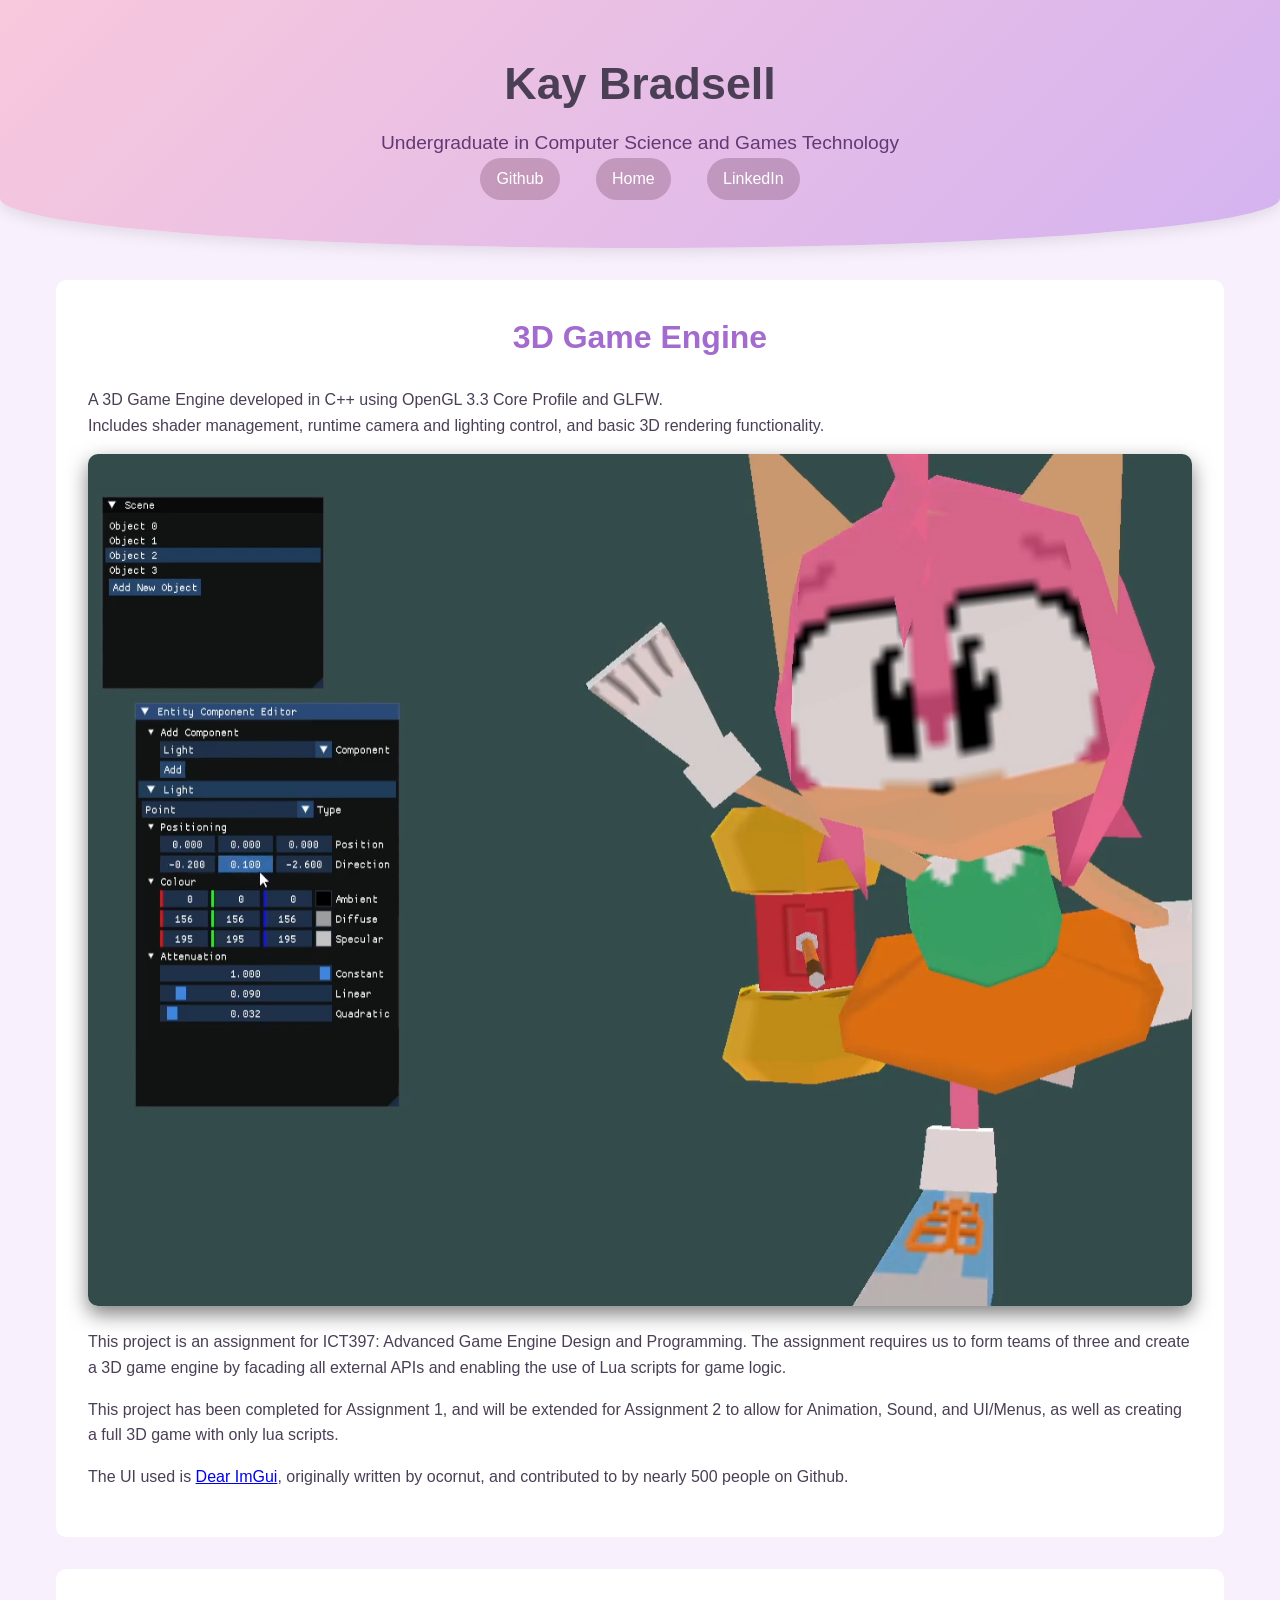
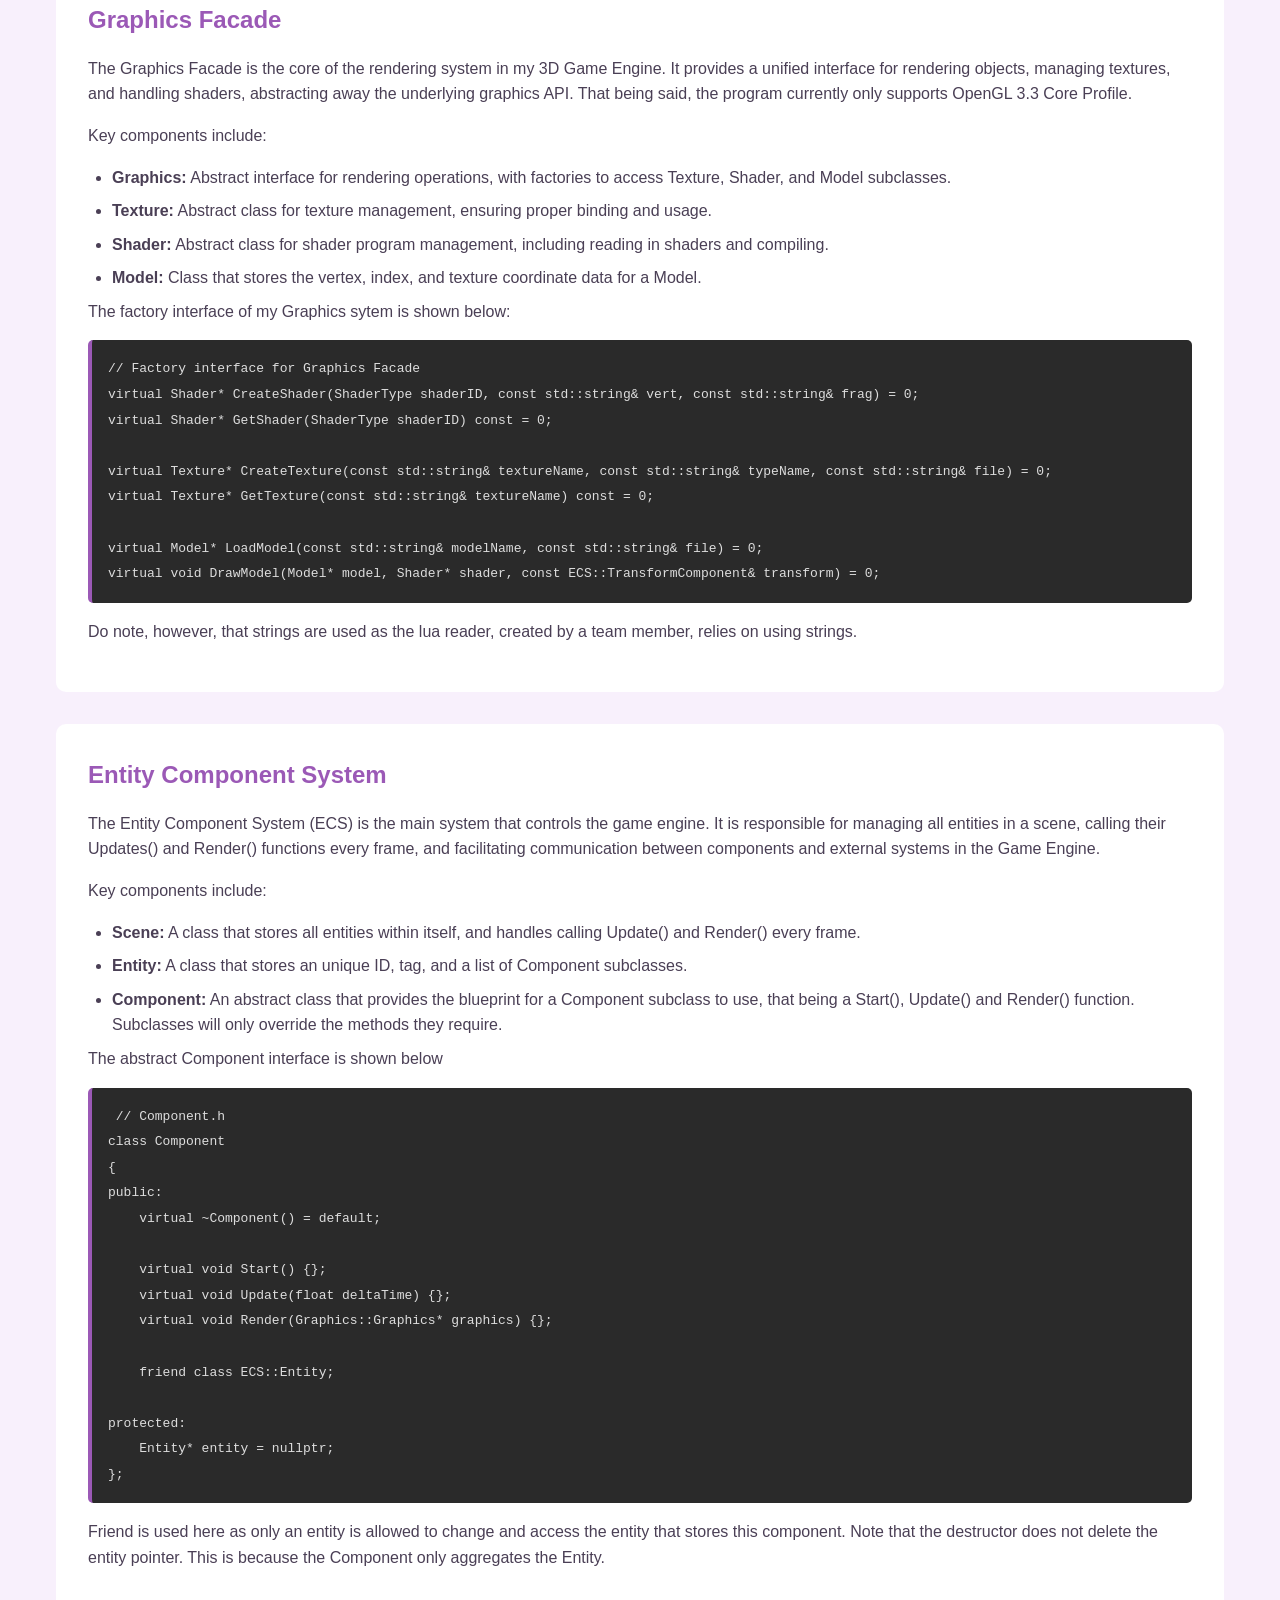
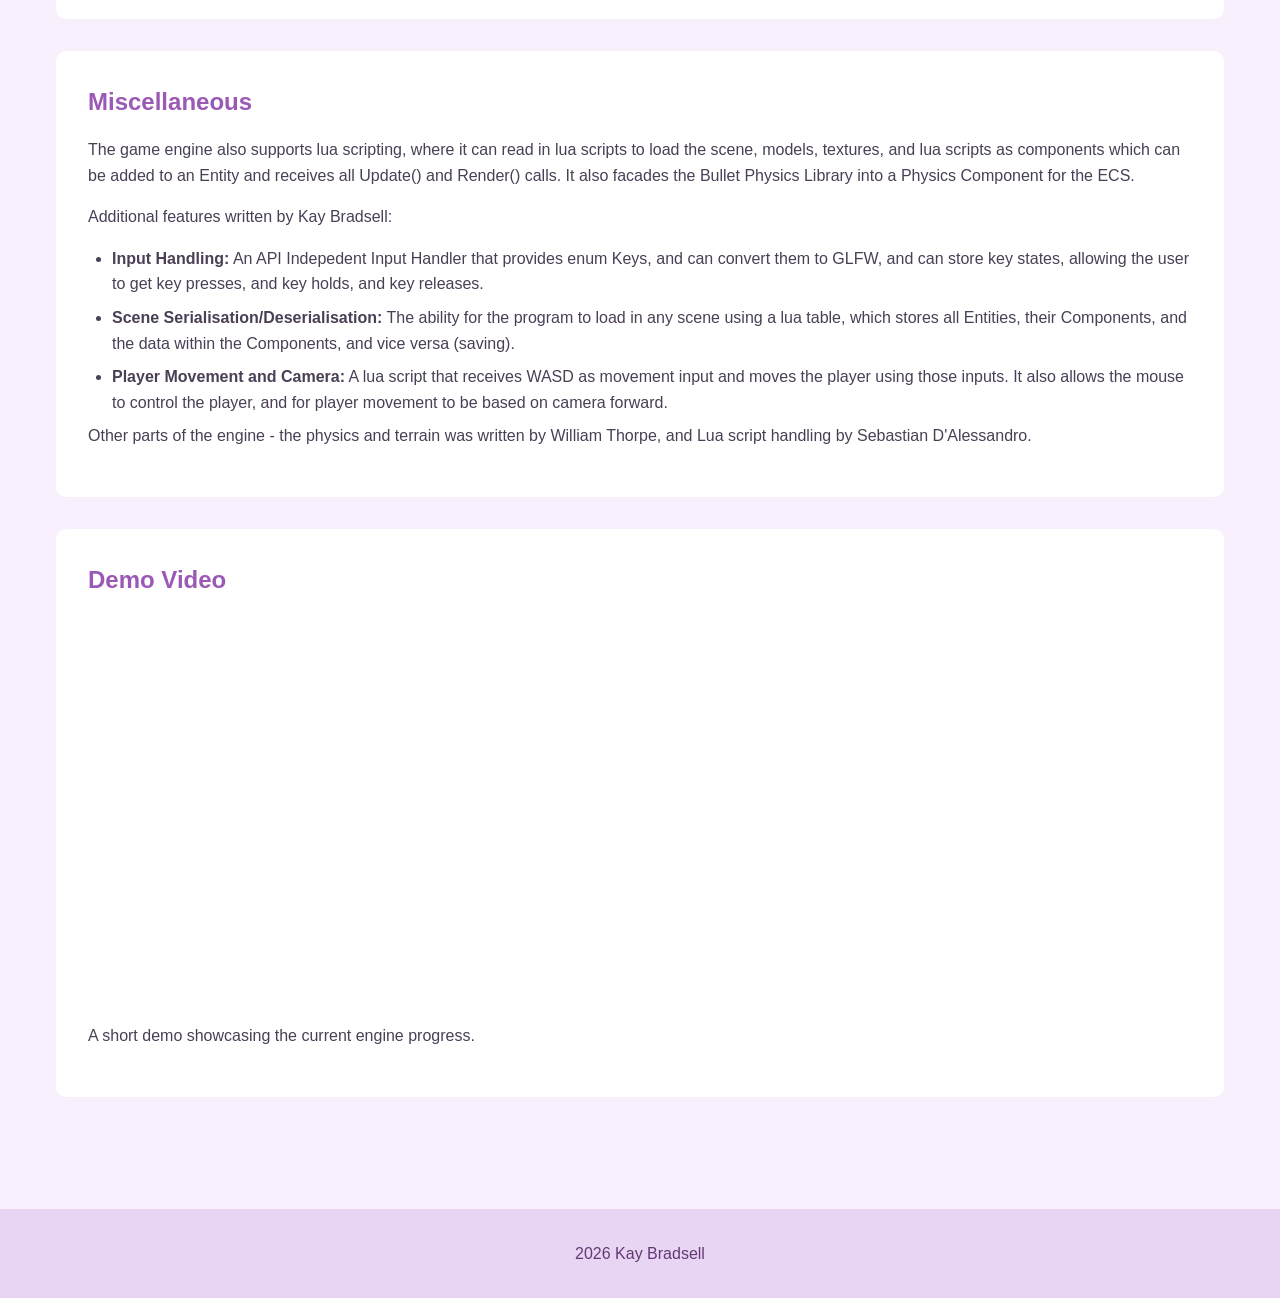
==== commit c0ada925: "Fixed youtube link" ====
--- a/game-engine.html
+++ b/game-engine.html
@@ -135,12 +135,10 @@
         <!-- Demo Video -->
         <section class="project-demo">
             <h3>Demo Video</h3>
-            <div class="project-video-wrapper">
                 <iframe width="100%" height="400"
-                    src="https://youtu.be/H6Nz-hdSgTE"
+                    src="https://www.youtube.com/embed/H6Nz-hdSgTE"
                     frameborder="0" allowfullscreen>
                 </iframe>
-            </div>
             <p>A short demo showcasing the current engine progress.</p>
         </section>
 
